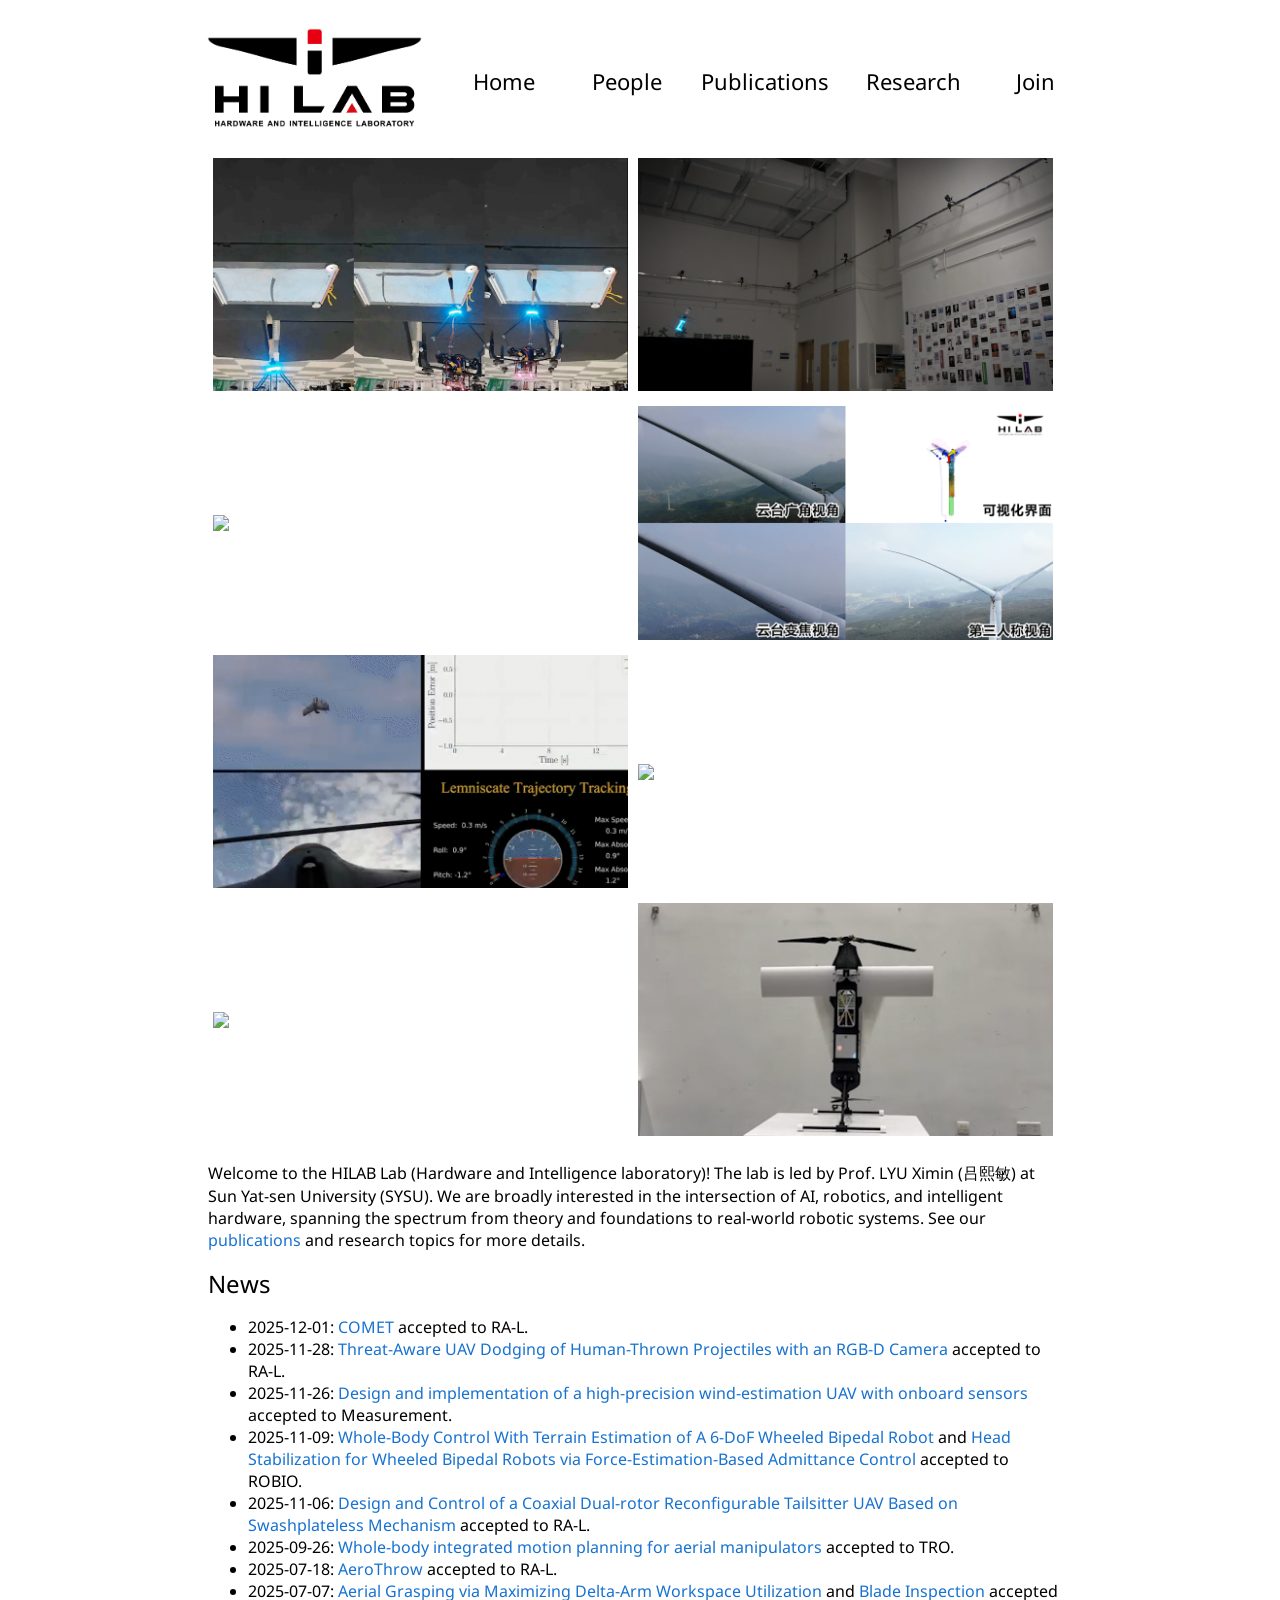
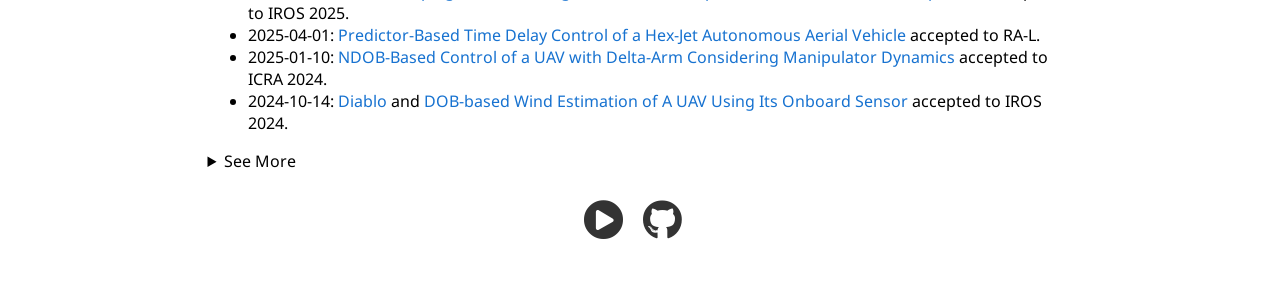
==== index.html @ bfa433e9 "init repo" ====
<!DOCTYPE html>
<html lang="en">


<head>
    <meta charset="UTF-8">
    <meta name="viewport" content="width=900">
    <title>HILAB Lab at SYSU</title>
    <link rel="stylesheet" href="styles.css">
    <link rel="icon" type="image/png" sizes="100x100" href="assets/icon.png">
    <link href="https://fonts.googleapis.com/css?family=Google+Sans|Castoro"
        rel="stylesheet">
    <link href="https://fonts.googleapis.com/css?family=Noto+Sans:400,700,400italic,700italic"
        rel="stylesheet">    
    <!-- <link href='http://fonts.googleapis.com/css?family=Lato:400,700,400italic,700italic' rel='stylesheet'> -->
    <link rel="stylesheet" href="https://cdnjs.cloudflare.com/ajax/libs/font-awesome/5.15.3/css/all.min.css">
</head>


<body>
    <table width="900" border="0" align="center" cellspacing="0" cellpadding="20">
    <tr>
        <td style="width:25%; vertical-align:middle; padding-right: 10px;">
            <a href="index.html"><img src="assets/logo.png" height="100"></a>
        </td>

        <td style="width:15%; vertical-align:middle; text-align:center; padding-right: 5px;">
            <a href="index.html" style="font-size: 22px; color:black">Home</a>
        </td>

        <td style="width:15%; vertical-align:middle; text-align:center; padding-right: 5px;">
            <a href="people.html" style="font-size: 22px; color:black">People</a>
        </td>

        <td style="width:15%; vertical-align:middle; text-align:center; padding-right: 10px;">
            <a href="publications.html" style="font-size: 22px; color:black">Publications</a>
        </td>

        <td style="width:15%; vertical-align:middle; text-align:center; padding-right: 0px;">
            <a href="research.html" style="font-size: 22px; color:black">Research</a>
        </td>

        <td style="width:15%; vertical-align:middle; text-align:center; padding-right: 0px;">
            <a href="join.html" style="font-size: 22px; color:black">Join</a>
        </td>
    </tr>
    </table>

    <table width="850" border="0" align="center" cellspacing="0" cellpadding="5">
    <tr>
        <td width="50%" valign="middle">
            <a href="https://arxiv.org/abs/2501.06493" target="_blank"><img src='assets/wbc.gif' width='100%'></a>
        </td>
        <td width="50%" valign="middle">
            <a href="https://arxiv.org/abs/2512.01246" target="_blank"><img src='assets/comet.gif' width='100%'></a>
        </td>
    </tr>
    </table>

    <table width="850" border="0" align="center" cellspacing="0" cellpadding="5">
    <tr>
        <td width="50%" valign="middle">
            <a href="https://arxiv.org/abs/2407.21500" target="_blank"><img src='assets/diablo.gif' width='100%'></a>
        </td>
        <td width="50%" valign="middle">
            <a href="https://arxiv.org/abs/2507.04922" target="_blank"><img src='assets/turb.gif' width='100%'></a>
        </td>
    </tr>
    </table>

    <table width="850" border="0" align="center" cellspacing="0" cellpadding="5">
    <tr>
        <td width="50%" valign="middle">
            <a href="" target="_blank"><img src='assets/vtol.gif' width='100%'></a>
        </td>
        <td width="50%" valign="middle">
            <a href="" target="_blank"><img src='assets/coax_group.gif' width='100%'></a>
        </td>
    </tr>
    </table>

    <table width="850" border="0" align="center" cellspacing="0" cellpadding="5">
    <tr>
        <td width="50%" valign="middle">
            <a href="https://arxiv.org/abs/2507.13903" target="_blank"><img src='assets/throw.gif' width='100%'></a>
        </td>
        <td width="50%" valign="middle">
            <a href="https://arxiv.org/abs/2511.04251" target="_blank"><img src='assets/ljf.gif' width='100%'></a>
        </td>
    </tr>
    </table>

    <table width="850" border="0" align="center" cellspacing="0" cellpadding="0">
    <tr>
        <td width="100%" valign="middle">
            <p>
            Welcome to the HILAB Lab (Hardware and Intelligence laboratory)! The lab is led by Prof. LYU Ximin (吕熙敏) at Sun Yat-sen University (SYSU). We are broadly interested in the intersection of AI, robotics, and intelligent hardware, spanning the spectrum from theory and foundations to real-world robotic systems. See our <a href="publications.html">publications</a> and research topics for more details.
            </p>
        </td>
    </tr>
    </table>

    <table width="850" border="0" align="center" cellspacing="0" cellpadding="0">
    <tr>
        <td width="100%" valign="middle">
            <heading>News</heading>
        </td>
    </tr>
    <tr>
        <td width="100%" valign="middle">
            <ul>
            <li>2025-12-01: <a href="https://arxiv.org/abs/2512.01246" target="_blank">COMET</a>  accepted to RA-L.</li>   
            <li>2025-11-28: <a href="https://arxiv.org/abs/2511.22847" target="_blank">Threat-Aware UAV Dodging of Human-Thrown Projectiles with an RGB-D Camera</a>  accepted to RA-L.</li>   
            <li>2025-11-26: <a href="https://www.sciencedirect.com/science/article/pii/S0263224125032415" target="_blank">Design and implementation of a high-precision wind-estimation UAV with onboard sensors</a>  accepted to Measurement.</li>    
            <li>2025-11-09: <a href="https://arxiv.org/abs/2511.06397" target="_blank">Whole-Body Control With Terrain Estimation of A 6-DoF Wheeled Bipedal Robot</a> and <a href="https://arxiv.org/abs/2511.18712" target="_blank">Head Stabilization for Wheeled Bipedal Robots via Force-Estimation-Based Admittance Control</a>  accepted to ROBIO.</li>  
            <li>2025-11-06: <a href="https://arxiv.org/abs/2511.04251" target="_blank">Design and Control of a Coaxial Dual-rotor Reconfigurable Tailsitter UAV Based on Swashplateless Mechanism</a>  accepted to RA-L.</li>    
            <li>2025-09-26: <a href="https://arxiv.org/abs/2501.06493" target="_blank">Whole-body integrated motion planning for aerial manipulators</a>  accepted to TRO.</li>
            <li>2025-07-18: <a href="https://arxiv.org/abs/2507.13903" target="_blank">AeroThrow</a>  accepted to RA-L.</li>
            <li>2025-07-07: <a href="https://arxiv.org/abs/2506.15539" target="_blank">Aerial Grasping via Maximizing Delta-Arm Workspace Utilization</a> and <a href="https://arxiv.org/abs/2507.04922" target="_blank">Blade Inspection</a> accepted to IROS 2025.</li>
            <li>2025-04-01: <a href="https://ieeexplore.ieee.org/abstract/document/10896750" target="_blank">Predictor-Based Time Delay Control of a Hex-Jet Autonomous Aerial Vehicle</a>  accepted to RA-L.</li>
            <li>2025-01-10: <a href="https://arxiv.org/abs/2501.06122" target="_blank">NDOB-Based Control of a UAV with Delta-Arm Considering Manipulator Dynamics</a>  accepted to ICRA 2024.</li>
            <li>2024-10-14: <a href="https://ieeexplore.ieee.org/abstract/document/10801943" target="_blank">Diablo</a> and <a href="https://ieeexplore.ieee.org/abstract/document/10801906" target="_blank">DOB-based Wind Estimation of A UAV Using Its Onboard Sensor</a>  accepted to IROS 2024.</li>
            </ul>

            <details>
            <summary>See More</summary></li>
            <ul>
            <li>2026-01-01: Our <a href="https://SYSU-HILAB.github.io/">website</a> is avaliable.</li>
            </ul>
            </details>
        </td>
    </tr>
    </table>
</body>

<div class="social-icons">
    <a href="https://space.bilibili.com/479294333?spm_id_from=333.337.0.0" target="_blank" aria-label="Bilibili" title="Bilibili">
        <i class="fas fa-play-circle"></i>
    </a>
    <a href="https://github.com/SYSU-HILAB" target="_blank" aria-label="GitHub">
        <i class="fab fa-github"></i>
    </a>
</div>

<br>

</html>
---- styles.css ----
html {
  scrollbar-gutter: stable;
}

a {
  color: #1772d0;
  text-decoration: none;
}

a:focus,
a:hover {
  color: #f09228;
  text-decoration: none;
}

body,
td,
th,
tr,
p,
a {
  font-family: 'Noto Sans', sans-serif;
  font-size: 16px;
}

strong {
  font-family: 'Noto Sans', sans-serif;
  font-size: 16px;
  font-weight: 700;
}

papertitle {
  font-family: 'Noto Sans', sans-serif;
  font-size: 16px;
  font-weight: 700;
}

name {
  font-family: 'Noto Sans', sans-serif;
  font-size: 18px;
  font-weight: 700;
}

heading {
  font-family: 'Noto Sans', sans-serif;
  font-size: 24px;
}

papertitle {
  font-family: 'Noto Sans', sans-serif;
  font-size: 16px;
  font-weight: 700
}

.image-container {
    display: flex;
    justify-content: center;  /* Horizontal centering */
    align-items: center;      /* Vertical centering */
}

.image-container img {
    max-width: 100%;          /* Ensure the image doesn't exceed its natural width */
}

.social-icons {
    display: flex;
    justify-content: center; /* Center icons horizontally */
    padding: 20px 0; /* Padding at the top and bottom */
}

.social-icons a {
    margin: 0 10px; /* Spacing between icons */
    font-size: 40px; /* Icon size */
    color: #333; /* Icon color; adjust as needed */
    transition: color 0.3s; /* Smooth color transition */
}

.social-icons a:hover {
    color: #007BFF; /* Color when the icon is hovered over; adjust as needed */
}

.social-icons-small {
    display: flex;
    justify-content: center; /* Center icons horizontally */
    padding: 0px 0; /* Padding at the top and bottom */
}

.social-icons-small a {
    margin: 0 10px; /* Spacing between icons */
    font-size: 20px; /* Icon size */
    color: #333; /* Icon color; adjust as needed */
    transition: color 0.3s; /* Smooth color transition */
}

.social-icons-small a:hover {
    color: #007BFF; /* Color when the icon is hovered over; adjust as needed */
}
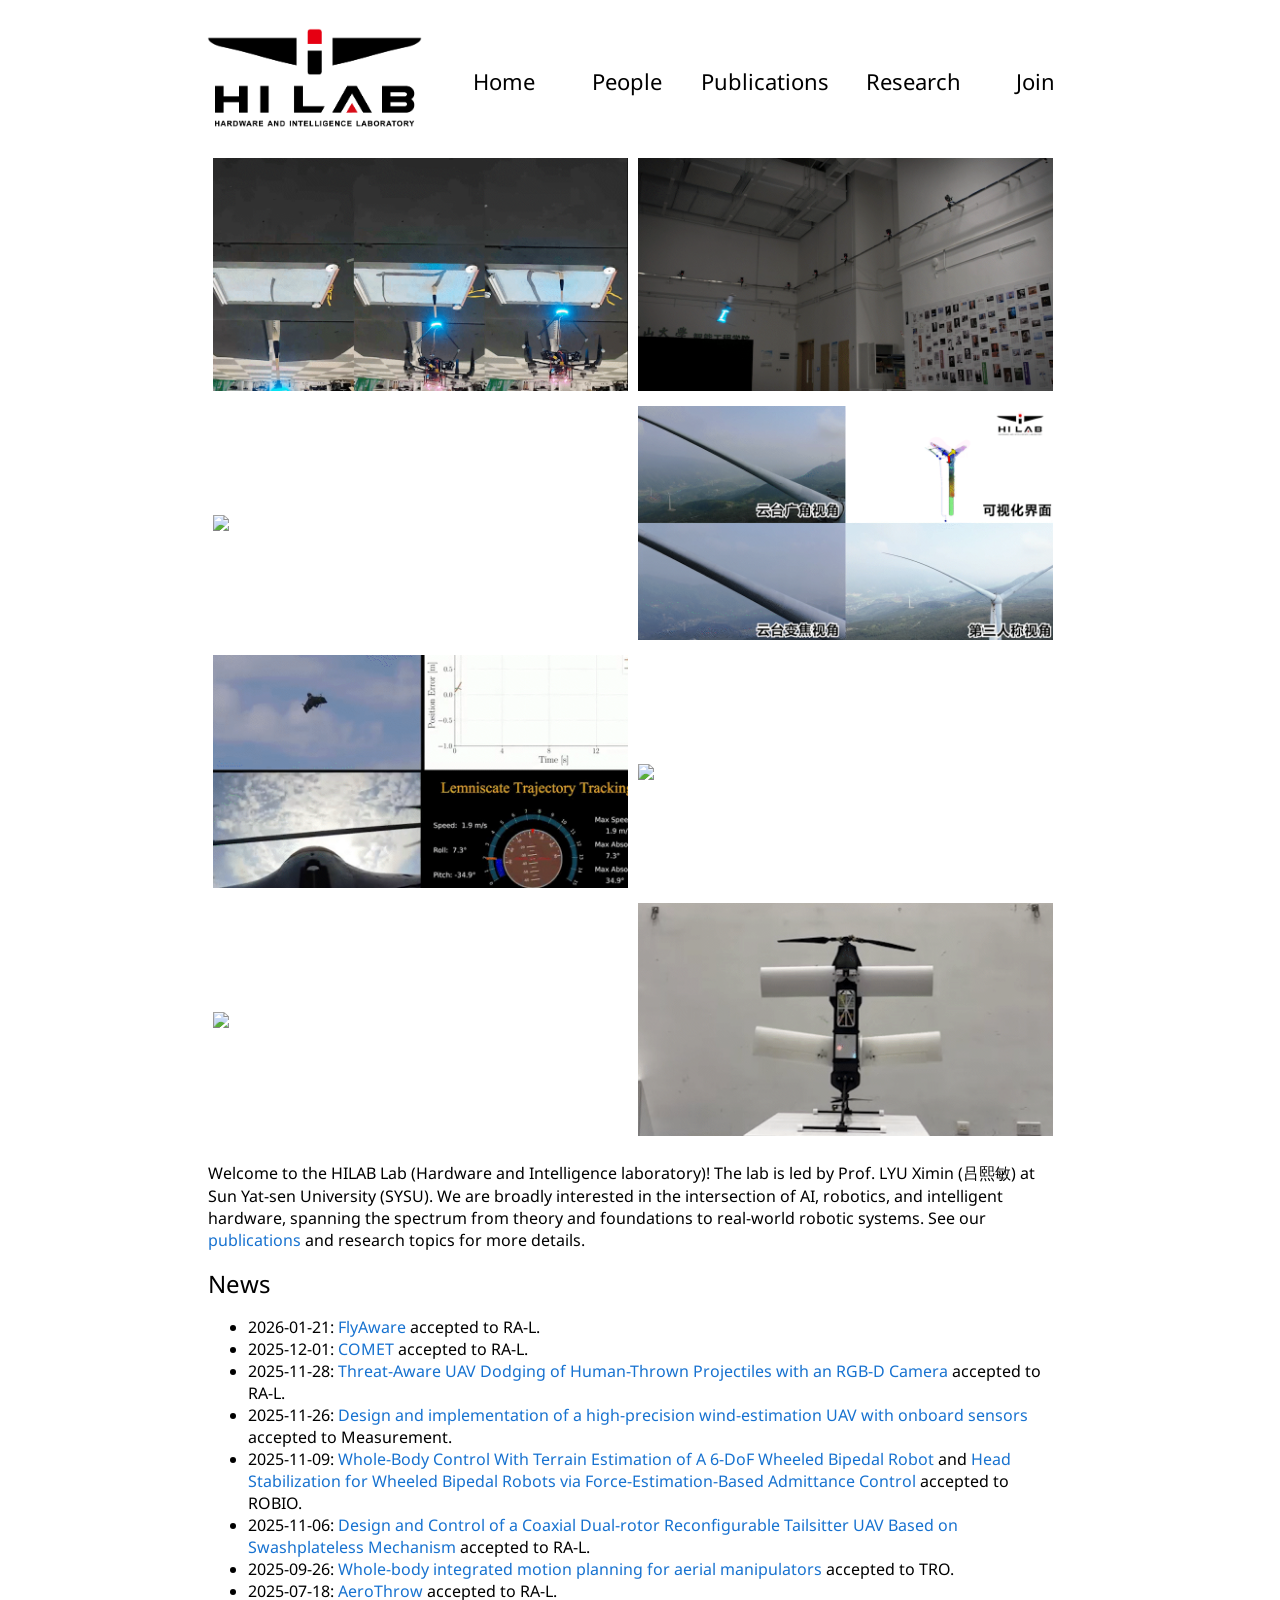
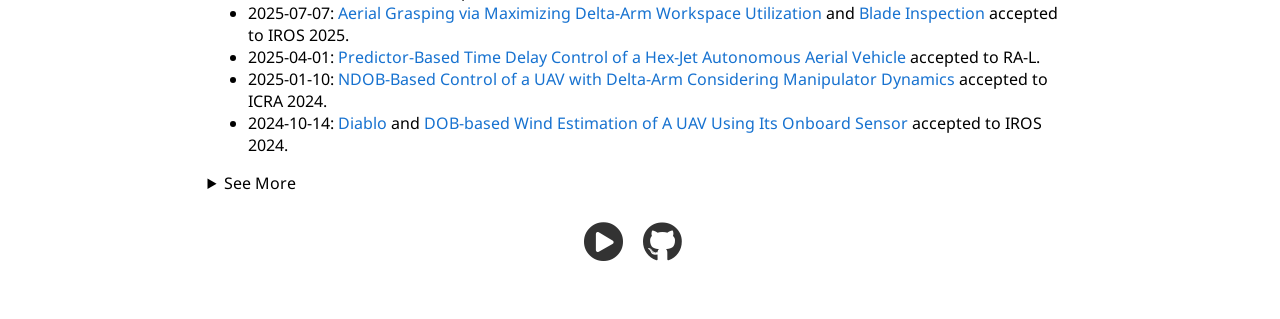
==== commit 56b2cbb6: "add publication: flyaware accepted by IEEE RAL" ====
--- a/index.html
+++ b/index.html
@@ -109,6 +109,7 @@
     <tr>
         <td width="100%" valign="middle">
             <ul>
+            <li>2026-01-21: <a href="https://arxiv.org/abs/2601.22686" target="_blank">FlyAware</a>  accepted to RA-L.</li>   
             <li>2025-12-01: <a href="https://arxiv.org/abs/2512.01246" target="_blank">COMET</a>  accepted to RA-L.</li>   
             <li>2025-11-28: <a href="https://arxiv.org/abs/2511.22847" target="_blank">Threat-Aware UAV Dodging of Human-Thrown Projectiles with an RGB-D Camera</a>  accepted to RA-L.</li>   
             <li>2025-11-26: <a href="https://www.sciencedirect.com/science/article/pii/S0263224125032415" target="_blank">Design and implementation of a high-precision wind-estimation UAV with onboard sensors</a>  accepted to Measurement.</li>    
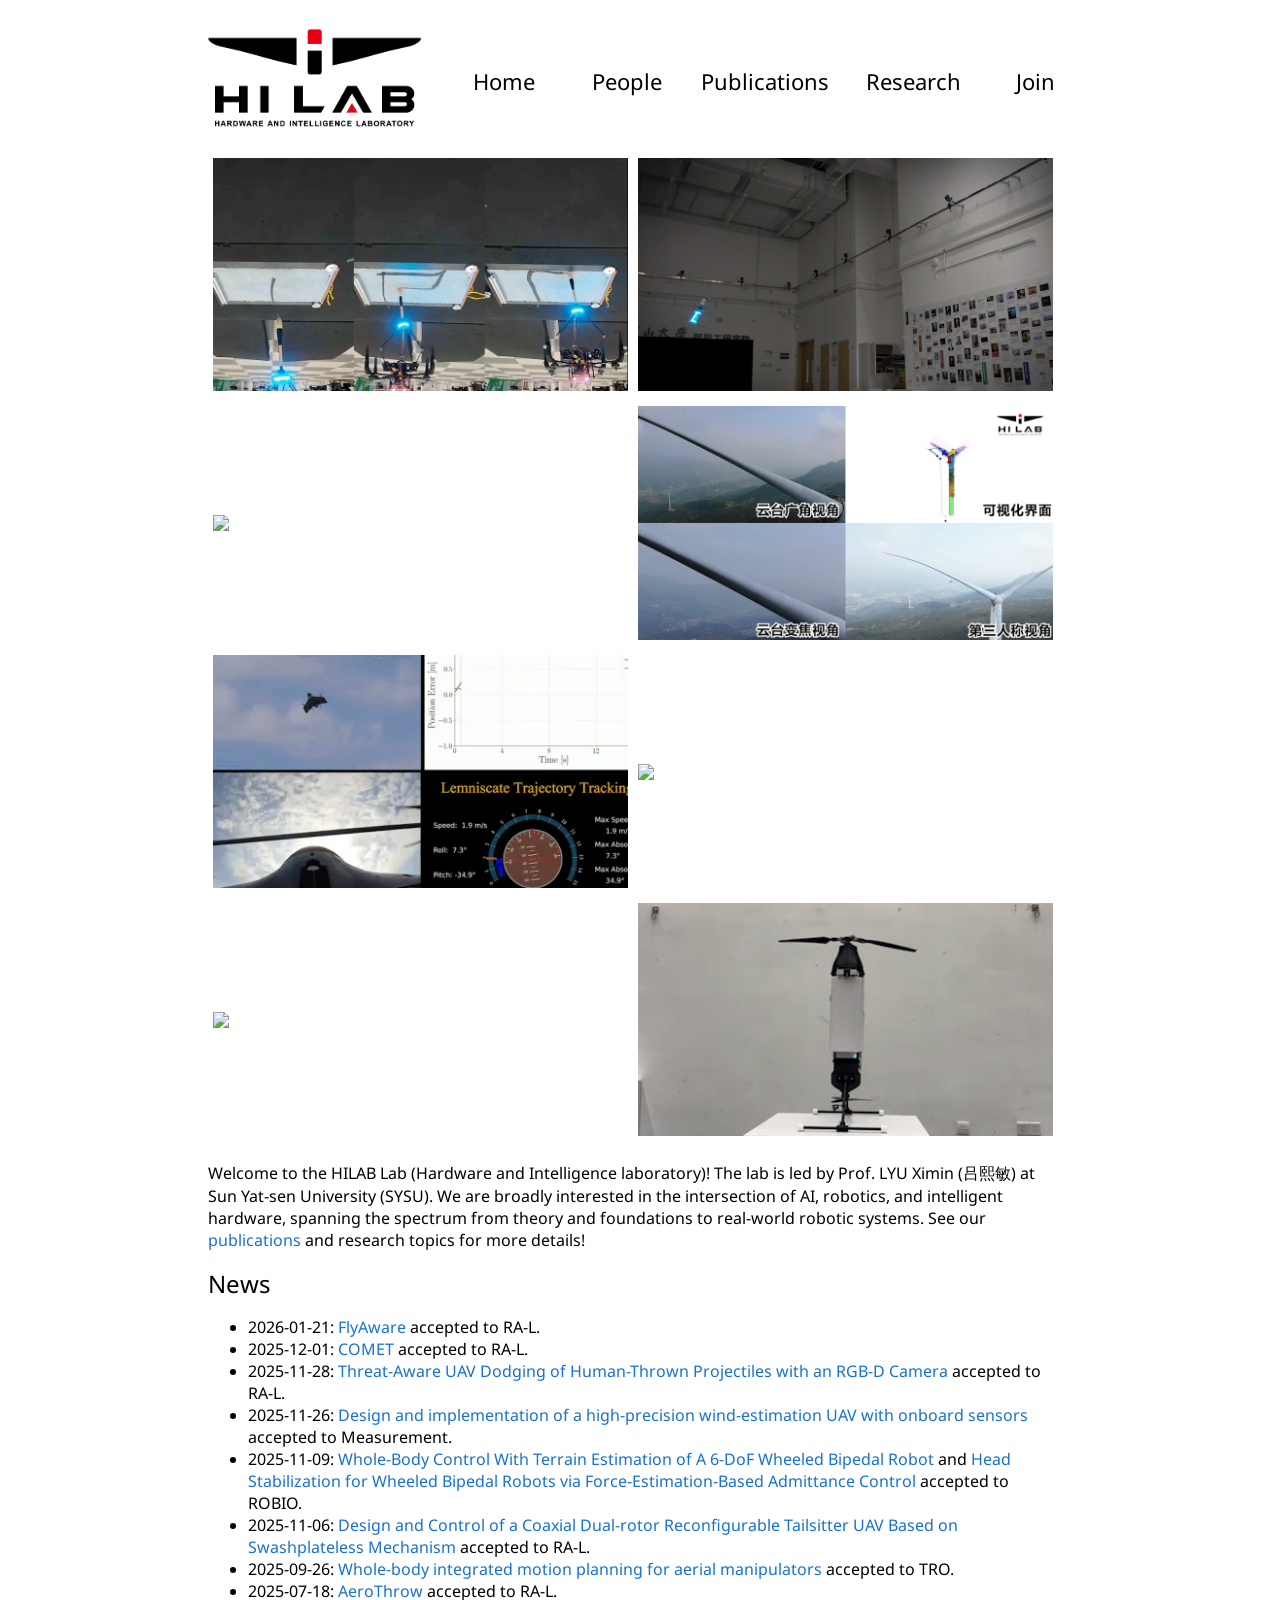
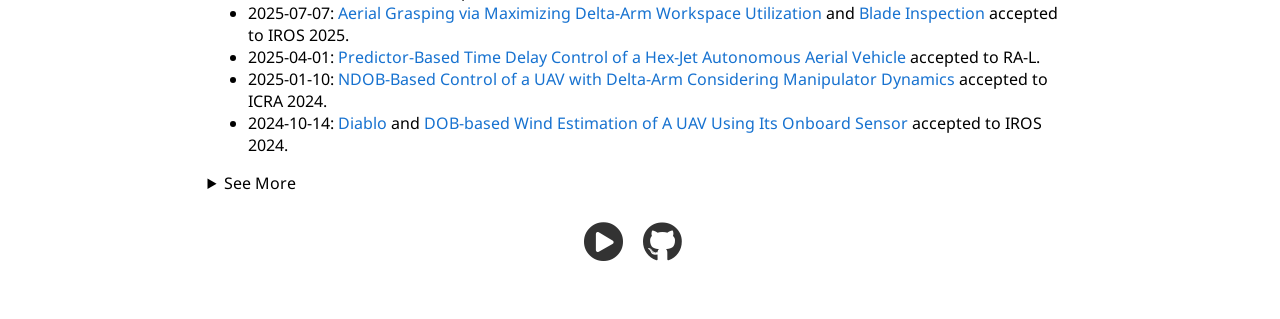
==== commit 958ab2d7: "test .->!" ====
--- a/index.html
+++ b/index.html
@@ -94,7 +94,7 @@
     <tr>
         <td width="100%" valign="middle">
             <p>
-            Welcome to the HILAB Lab (Hardware and Intelligence laboratory)! The lab is led by Prof. LYU Ximin (吕熙敏) at Sun Yat-sen University (SYSU). We are broadly interested in the intersection of AI, robotics, and intelligent hardware, spanning the spectrum from theory and foundations to real-world robotic systems. See our <a href="publications.html">publications</a> and research topics for more details.
+            Welcome to the HILAB Lab (Hardware and Intelligence laboratory)! The lab is led by Prof. LYU Ximin (吕熙敏) at Sun Yat-sen University (SYSU). We are broadly interested in the intersection of AI, robotics, and intelligent hardware, spanning the spectrum from theory and foundations to real-world robotic systems. See our <a href="publications.html">publications</a> and research topics for more details!
             </p>
         </td>
     </tr>
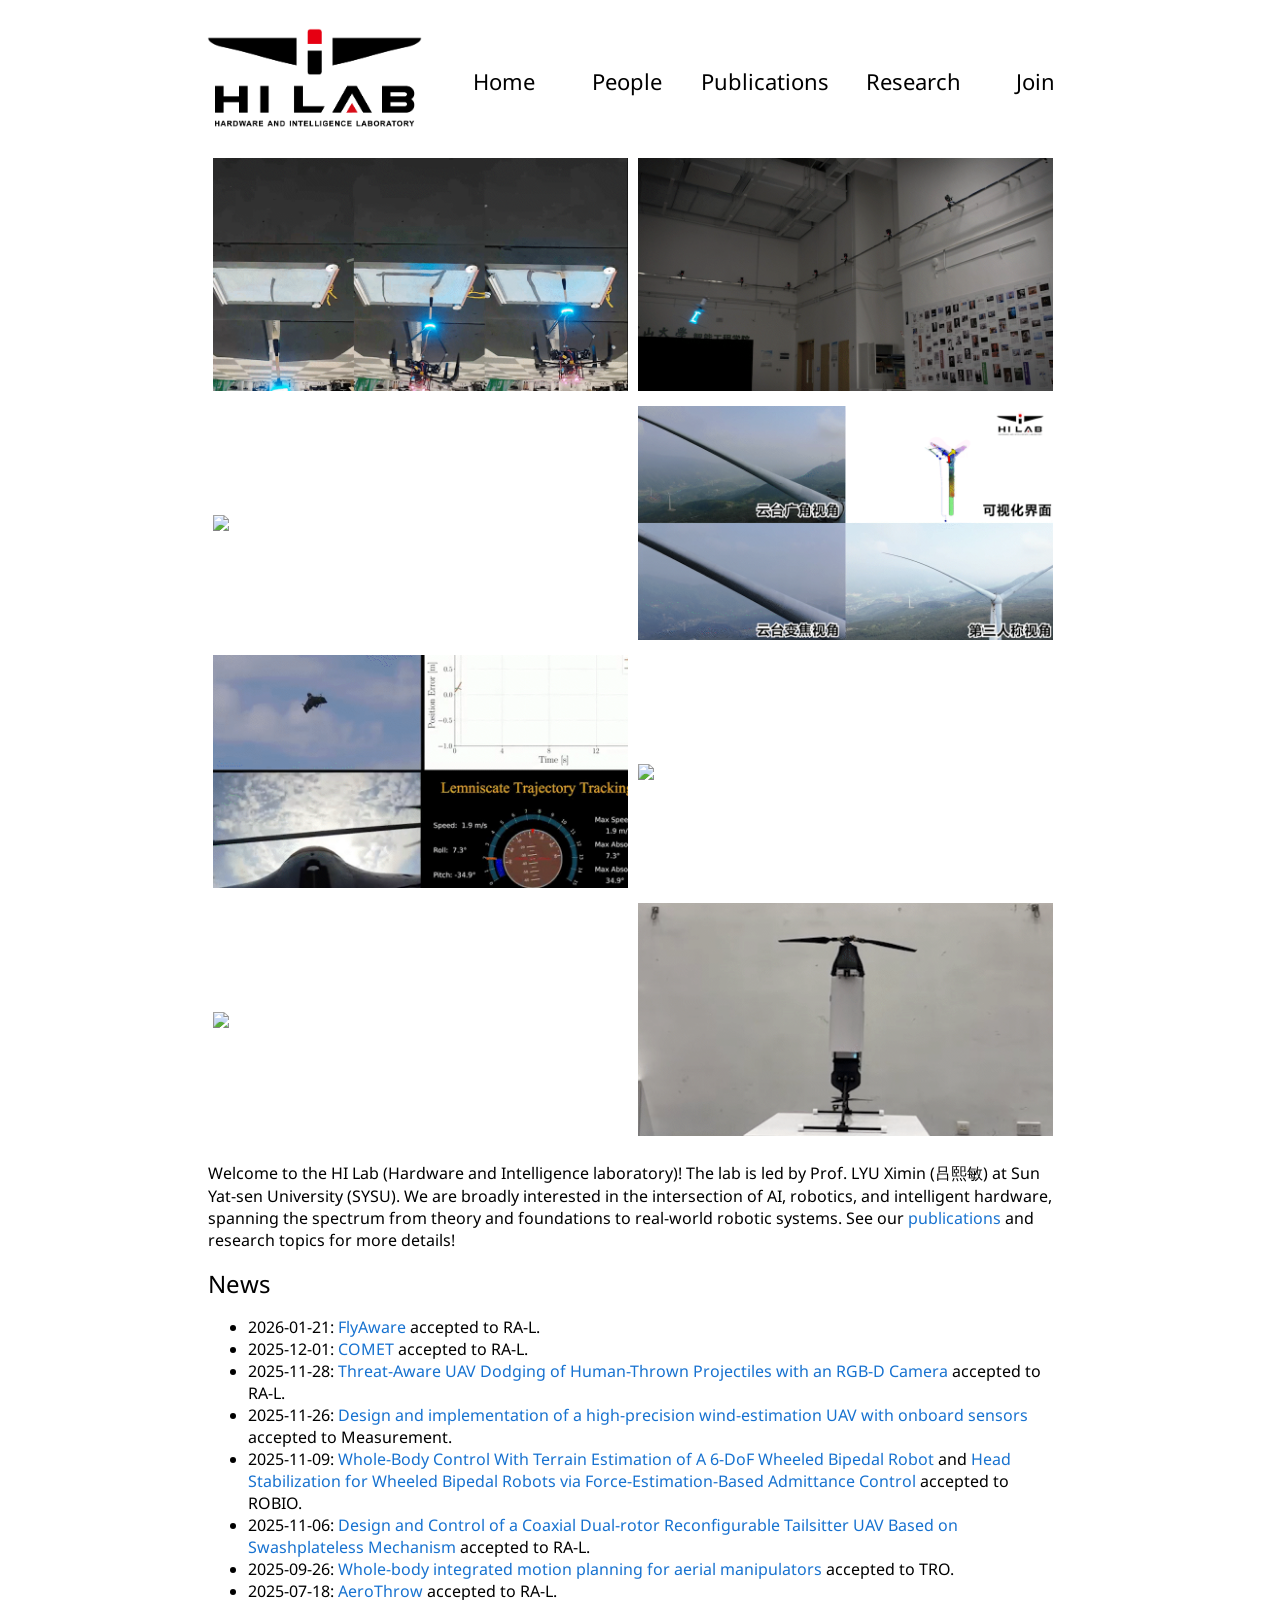
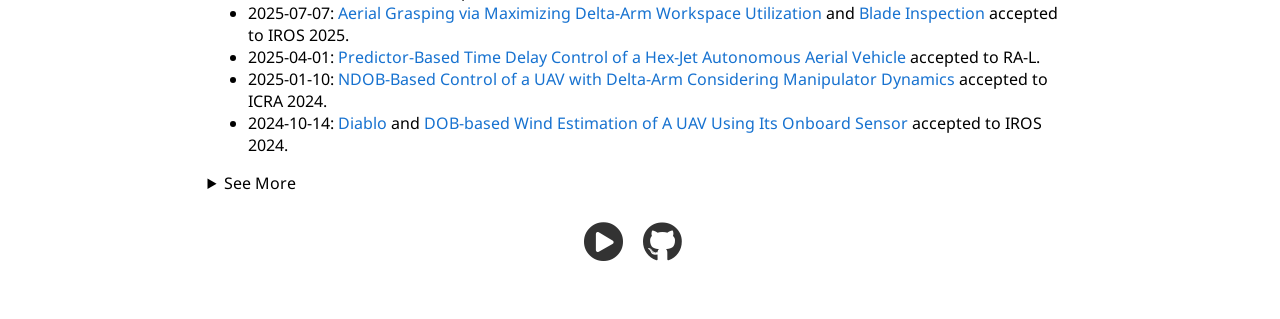
==== commit 093fe901: "update" ====
--- a/index.html
+++ b/index.html
@@ -5,7 +5,7 @@
 <head>
     <meta charset="UTF-8">
     <meta name="viewport" content="width=900">
-    <title>HILAB Lab at SYSU</title>
+    <title>HI Lab at SYSU</title>
     <link rel="stylesheet" href="styles.css">
     <link rel="icon" type="image/png" sizes="100x100" href="assets/icon.png">
     <link href="https://fonts.googleapis.com/css?family=Google+Sans|Castoro"
@@ -94,7 +94,7 @@
     <tr>
         <td width="100%" valign="middle">
             <p>
-            Welcome to the HILAB Lab (Hardware and Intelligence laboratory)! The lab is led by Prof. LYU Ximin (吕熙敏) at Sun Yat-sen University (SYSU). We are broadly interested in the intersection of AI, robotics, and intelligent hardware, spanning the spectrum from theory and foundations to real-world robotic systems. See our <a href="publications.html">publications</a> and research topics for more details!
+            Welcome to the HI Lab (Hardware and Intelligence laboratory)! The lab is led by Prof. LYU Ximin (吕熙敏) at Sun Yat-sen University (SYSU). We are broadly interested in the intersection of AI, robotics, and intelligent hardware, spanning the spectrum from theory and foundations to real-world robotic systems. See our <a href="publications.html">publications</a> and research topics for more details!
             </p>
         </td>
     </tr>
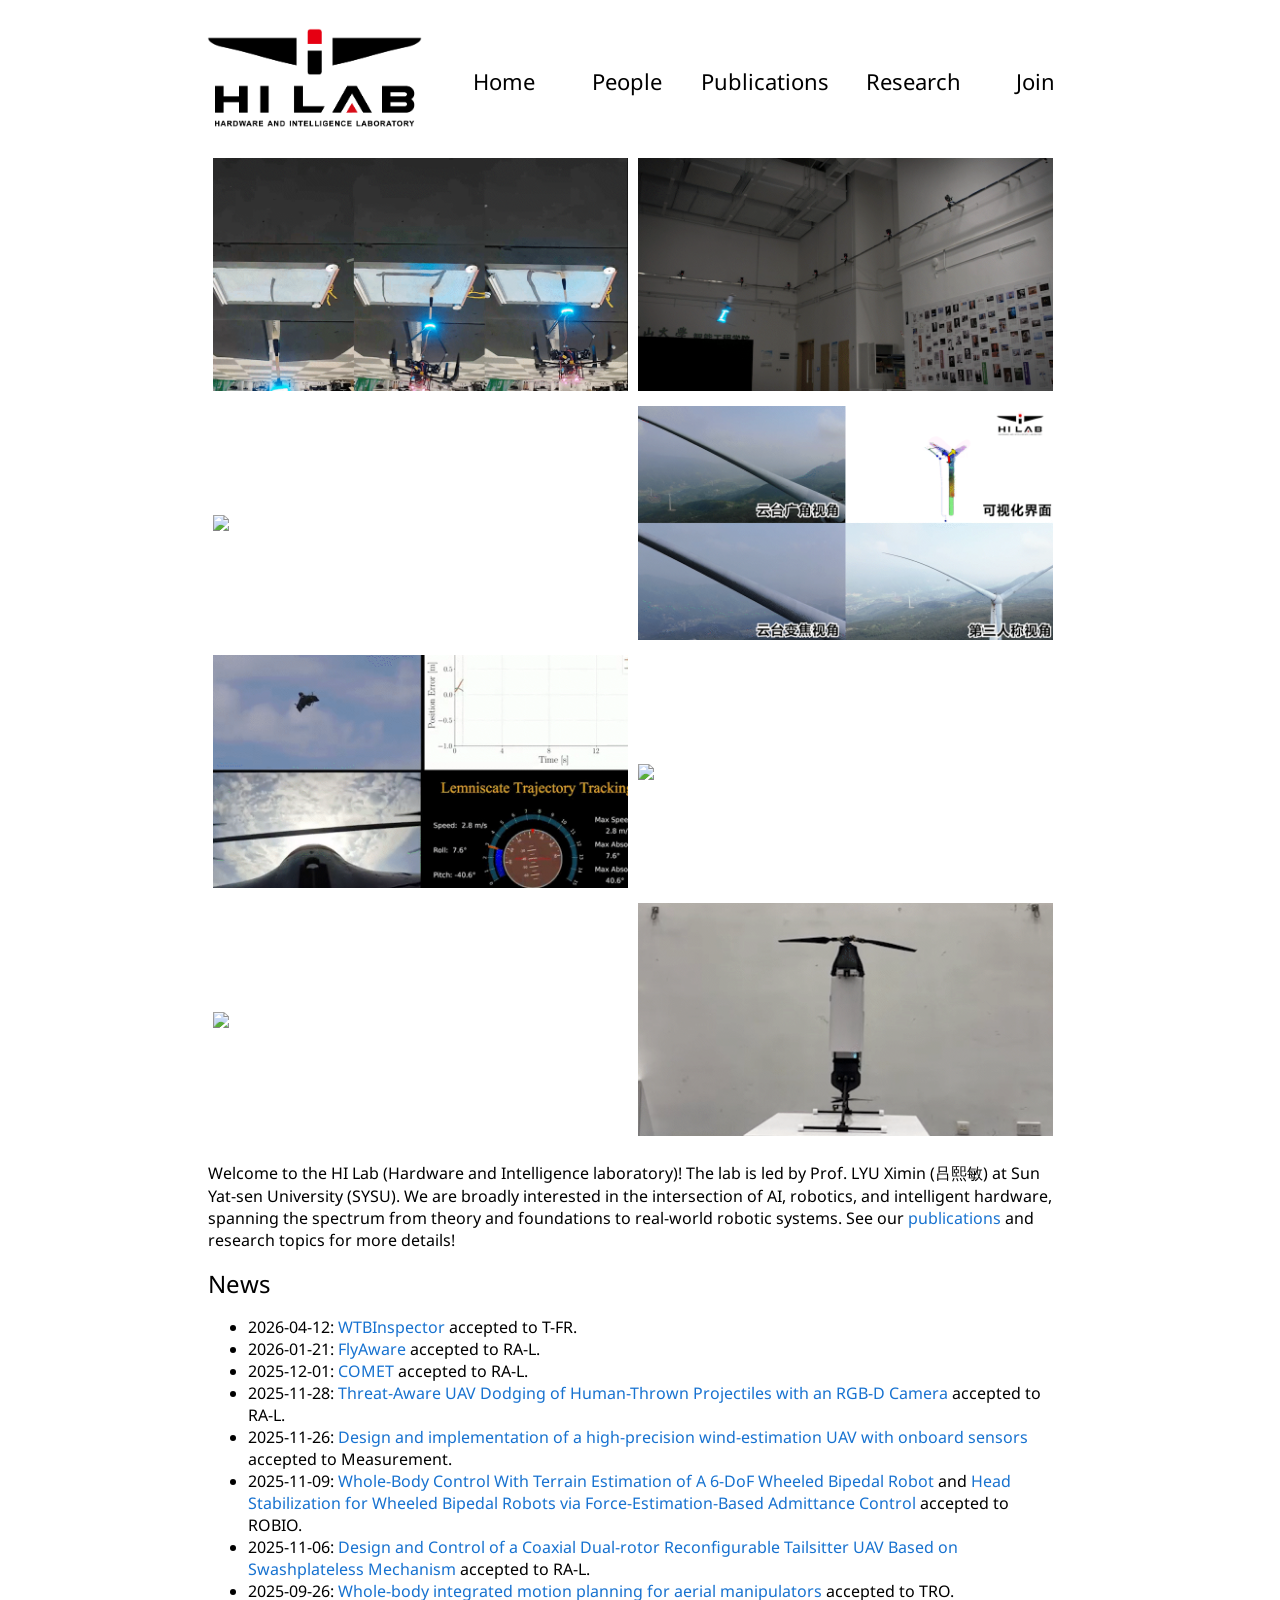
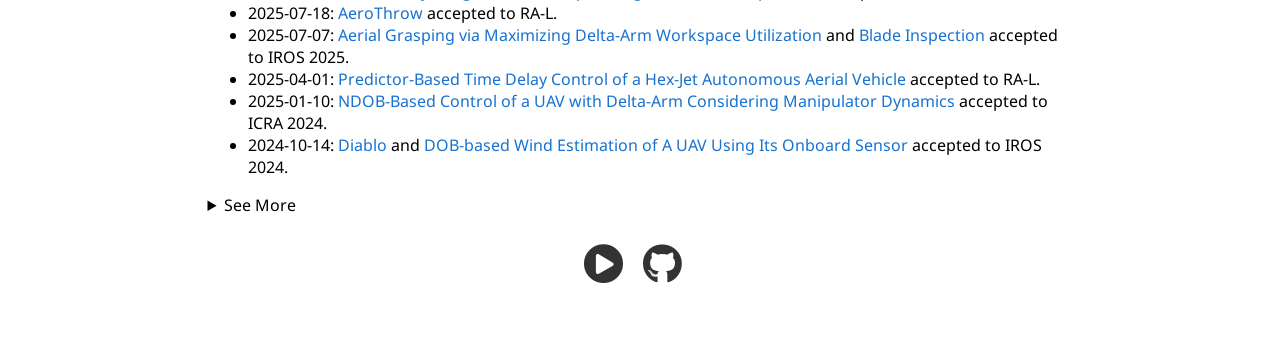
==== commit 1296dc6f: "[yichuan-shi] Add publication: WTBInspector accepted by T-FR." ====
--- a/index.html
+++ b/index.html
@@ -109,6 +109,7 @@
     <tr>
         <td width="100%" valign="middle">
             <ul>
+            <li>2026-04-12: <a href="https://ieeexplore.ieee.org/document/11489321" target="_blank">WTBInspector</a>  accepted to T-FR.</li>   
             <li>2026-01-21: <a href="https://arxiv.org/abs/2601.22686" target="_blank">FlyAware</a>  accepted to RA-L.</li>   
             <li>2025-12-01: <a href="https://arxiv.org/abs/2512.01246" target="_blank">COMET</a>  accepted to RA-L.</li>   
             <li>2025-11-28: <a href="https://arxiv.org/abs/2511.22847" target="_blank">Threat-Aware UAV Dodging of Human-Thrown Projectiles with an RGB-D Camera</a>  accepted to RA-L.</li>   
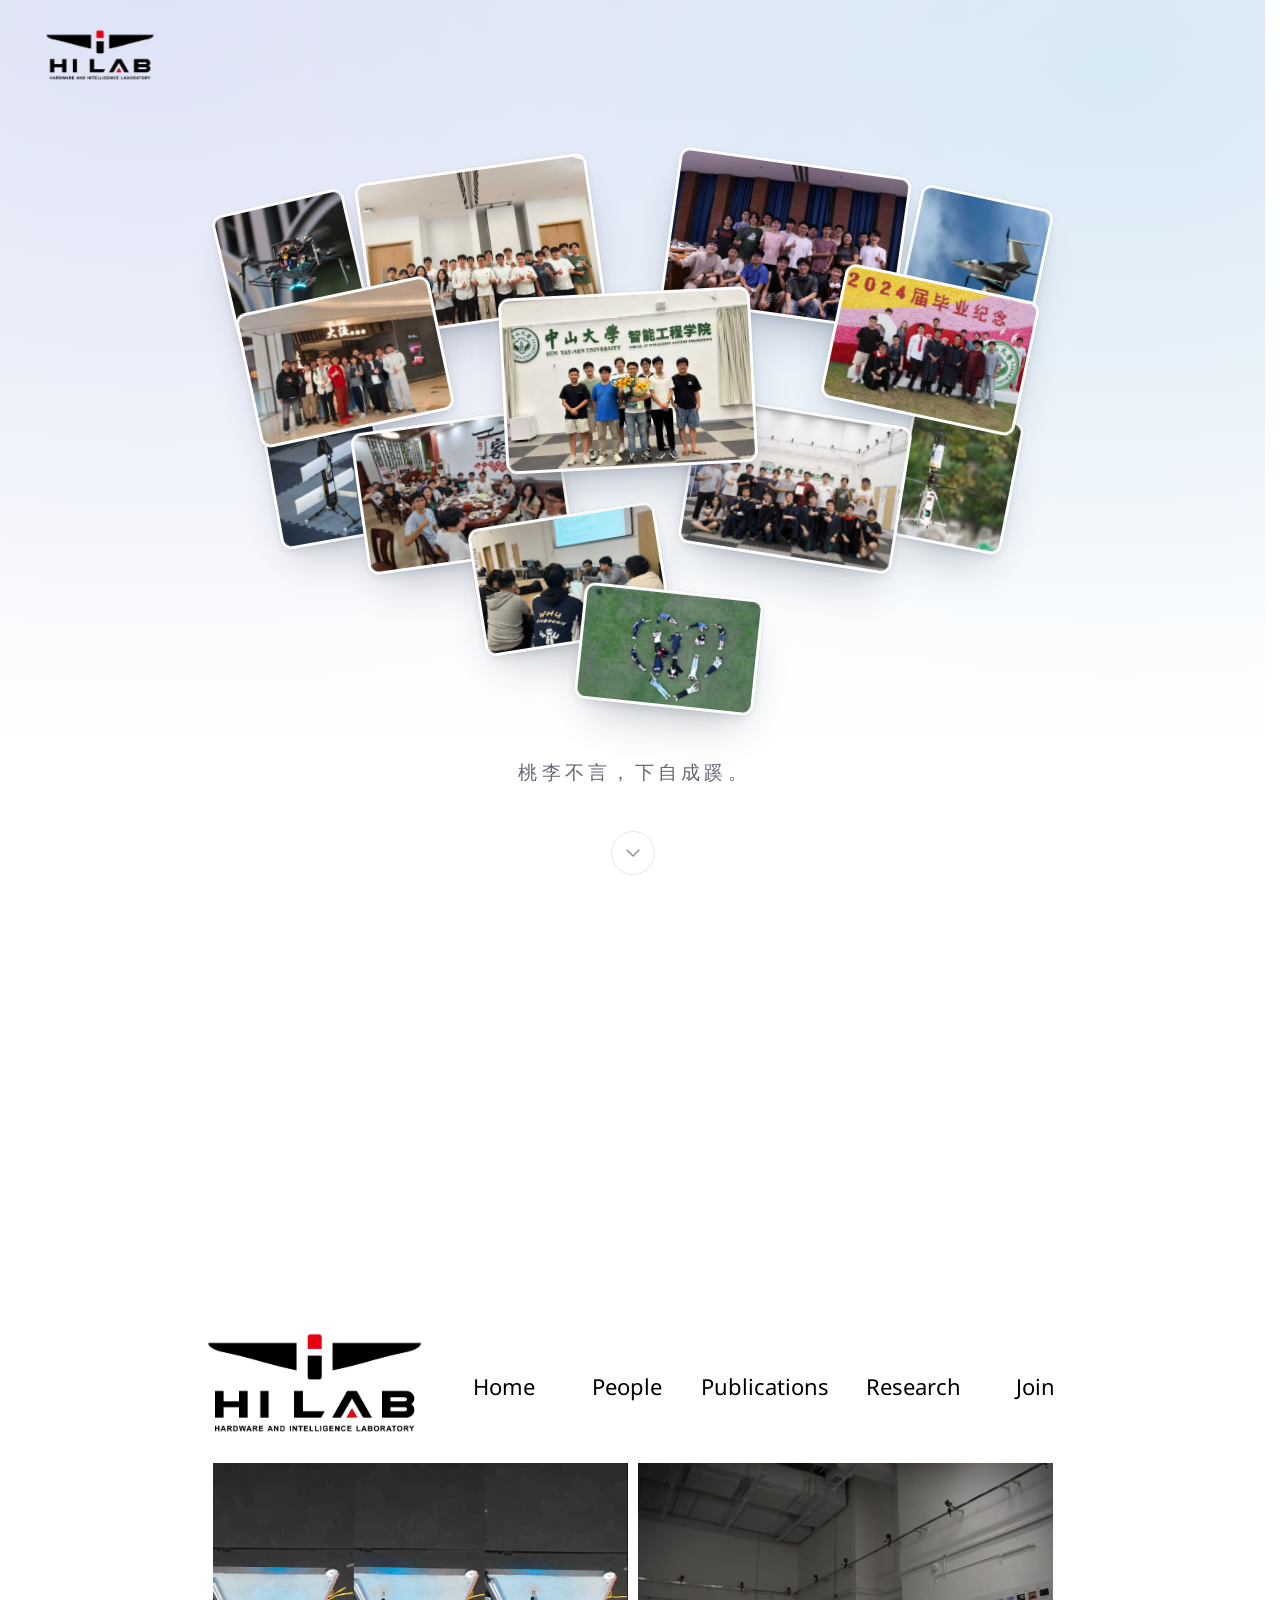
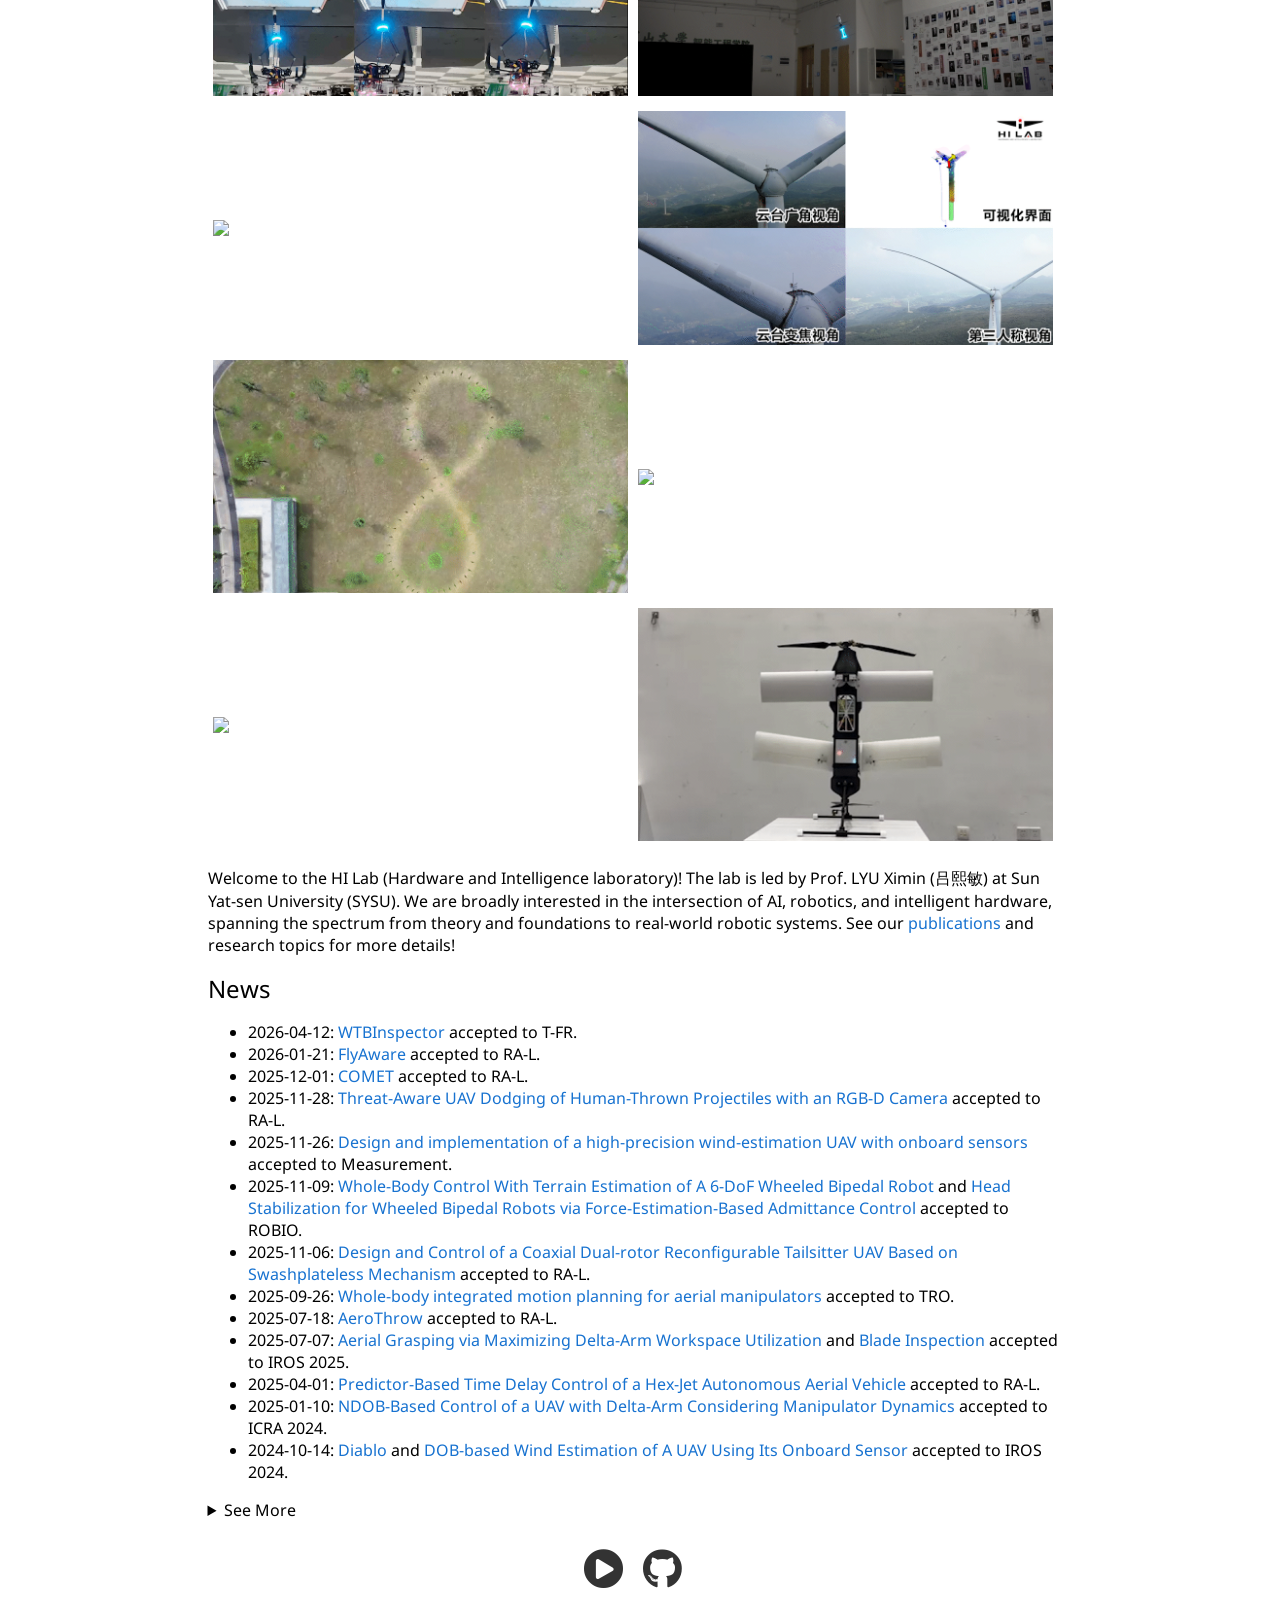
==== commit e6a92a49: "Add Teachers' Day home cover and update student roster" ====
--- a/index.html
+++ b/index.html
@@ -4,9 +4,11 @@
 
 <head>
     <meta charset="UTF-8">
-    <meta name="viewport" content="width=900">
+    <meta name="viewport" content="width=device-width, initial-scale=1">
     <title>HI Lab at SYSU</title>
     <link rel="stylesheet" href="styles.css">
+    <link rel="stylesheet" href="home-cover.css">
+    <script src="home-cover.js" defer></script>
     <link rel="icon" type="image/png" sizes="100x100" href="assets/icon.png">
     <link href="https://fonts.googleapis.com/css?family=Google+Sans|Castoro"
         rel="stylesheet">
@@ -18,6 +20,98 @@
 
 
 <body>
+    <section class="teachers-cover" aria-label="教师节 · HI Lab" lang="zh-CN">
+        <div class="teachers-cover__stage">
+            <div class="teachers-cover__masthead">
+                <a class="teachers-cover__brand" href="#home-content" aria-label="进入 HI Lab 首页">
+                    <img src="assets/logo.png" width="1114" height="499" alt="HI Lab 实验室">
+                </a>
+            </div>
+
+            <div class="teachers-cover__composition">
+                <div class="teachers-cover__heart">
+                    <div class="teachers-cover__mosaic" role="img" aria-label="九张实验室合照与四张无人机照片错落组成的心形，记录一起学习、探索和相聚的时光">
+                        <div class="teachers-cover__photo" style="--x:12%; --y:21%; --w:15%; --h:23.1%; --rotation:-13deg; --layer:1; --delay:100ms; --position:50% 54%; --drift-x:-65%; --drift-y:-45%; --depth:10px">
+                            <div class="teachers-cover__frame">
+                                <img src="assets/AM.jpg" width="2649" height="2649" alt="" decoding="async">
+                            </div>
+                        </div>
+                        <div class="teachers-cover__photo" style="--x:88%; --y:20%; --w:15%; --h:23.1%; --rotation:12deg; --layer:2; --delay:180ms; --position:62% 50%; --drift-x:65%; --drift-y:-55%; --depth:12px">
+                            <div class="teachers-cover__frame">
+                                <img src="assets/Xvtol.jpg" width="1202" height="1203" alt="" decoding="async">
+                            </div>
+                        </div>
+                        <div class="teachers-cover__photo" style="--x:16%; --y:57%; --w:12.5%; --h:21.5%; --rotation:-10deg; --layer:3; --delay:320ms; --position:50% 50%; --drift-x:-70%; --drift-y:15%; --depth:8px">
+                            <div class="teachers-cover__frame">
+                                <img src="assets/DART.jpg" width="1280" height="1280" alt="" decoding="async">
+                            </div>
+                        </div>
+                        <div class="teachers-cover__photo" style="--x:86%; --y:57%; --w:12.5%; --h:23%; --rotation:11deg; --layer:3; --delay:370ms; --position:40% 50%; --drift-x:70%; --drift-y:20%; --depth:10px">
+                            <div class="teachers-cover__frame">
+                                <img src="assets/Wcoax.jpg" width="2591" height="2591" alt="" decoding="async">
+                            </div>
+                        </div>
+                        <div class="teachers-cover__photo" style="--x:33%; --y:17%; --w:26%; --h:26.5%; --rotation:-8deg; --layer:5; --delay:60ms; --position:50% 72%; --drift-x:-35%; --drift-y:-65%; --depth:17px">
+                            <div class="teachers-cover__frame">
+                                <img src="assets/Fal1.jpg" width="1706" height="1279" alt="" decoding="async">
+                            </div>
+                        </div>
+                        <div class="teachers-cover__photo" style="--x:67%; --y:16%; --w:26%; --h:26.5%; --rotation:8deg; --layer:4; --delay:140ms; --position:50% 64%; --drift-x:35%; --drift-y:-65%; --depth:14px">
+                            <div class="teachers-cover__frame">
+                                <img src="assets/Fal4.jpg" width="2880" height="1920" alt="" decoding="async">
+                            </div>
+                        </div>
+                        <div class="teachers-cover__photo" style="--x:18%; --y:37%; --w:22%; --h:23.5%; --rotation:-12deg; --layer:6; --delay:240ms; --position:45% 60%; --drift-x:-65%; --drift-y:-15%; --depth:22px">
+                            <div class="teachers-cover__frame">
+                                <img src="assets/Fal3.jpg" width="1706" height="1279" alt="" decoding="async">
+                            </div>
+                        </div>
+                        <div class="teachers-cover__photo" style="--x:83%; --y:35%; --w:22%; --h:23.5%; --rotation:12deg; --layer:6; --delay:290ms; --position:55% 55%; --drift-x:65%; --drift-y:-20%; --depth:20px">
+                            <div class="teachers-cover__frame">
+                                <img src="assets/Fal7.jpg" width="1894" height="1280" alt="" decoding="async">
+                            </div>
+                        </div>
+                        <div class="teachers-cover__photo" style="--x:31%; --y:59%; --w:23%; --h:24.5%; --rotation:-8deg; --layer:7; --delay:340ms; --position:50% 48%; --drift-x:-45%; --drift-y:35%; --depth:16px">
+                            <div class="teachers-cover__frame">
+                                <img src="assets/Fal6.jpg" width="1706" height="1279" alt="" decoding="async">
+                            </div>
+                        </div>
+                        <div class="teachers-cover__photo" style="--x:68%; --y:58%; --w:24%; --h:25.5%; --rotation:9deg; --layer:7; --delay:260ms; --position:50% 65%; --drift-x:45%; --drift-y:35%; --depth:20px">
+                            <div class="teachers-cover__frame">
+                                <img src="assets/Fal2.jpg" width="1707" height="1280" alt="" decoding="async">
+                            </div>
+                        </div>
+                        <div class="teachers-cover__photo" style="--x:43%; --y:74%; --w:21%; --h:22%; --rotation:-9deg; --layer:8; --delay:420ms; --position:64% 45%; --drift-x:-25%; --drift-y:60%; --depth:23px">
+                            <div class="teachers-cover__frame">
+                                <img src="assets/Fal9.jpg" width="2275" height="1279" alt="" decoding="async">
+                            </div>
+                        </div>
+                        <div class="teachers-cover__photo" style="--x:54%; --y:86%; --w:20%; --h:20%; --rotation:6deg; --layer:9; --delay:460ms; --position:50% 55%; --drift-x:20%; --drift-y:80%; --depth:26px">
+                            <div class="teachers-cover__frame">
+                                <img src="assets/Fal8.jpg" width="2275" height="1279" alt="" decoding="async">
+                            </div>
+                        </div>
+                        <div class="teachers-cover__photo" style="--x:49.5%; --y:40%; --w:28%; --h:30%; --rotation:-3deg; --layer:10; --delay:0ms; --position:50% 56%; --drift-x:0%; --drift-y:-10%; --depth:30px">
+                            <div class="teachers-cover__frame">
+                                <img src="assets/Fal5.jpg" width="1706" height="1280" alt="" fetchpriority="high" decoding="async">
+                            </div>
+                        </div>
+                    </div>
+                </div>
+                <div class="teachers-cover__message">
+                    <h1 class="teachers-cover__quote">桃李不言，下自成蹊。</h1>
+                </div>
+            </div>
+
+            <a class="teachers-cover__scroll" href="#home-content" aria-label="向下滚动，进入实验室首页">
+                <svg width="24" height="24" viewBox="0 0 24 24" fill="none" aria-hidden="true">
+                    <path d="m6 9 6 6 6-6" stroke="currentColor" stroke-width="1.4" stroke-linecap="round" stroke-linejoin="round" />
+                </svg>
+            </a>
+        </div>
+    </section>
+
+    <main id="home-content" class="home-content" tabindex="-1">
     <table width="900" border="0" align="center" cellspacing="0" cellpadding="20">
     <tr>
         <td style="width:25%; vertical-align:middle; padding-right: 10px;">
@@ -133,8 +227,6 @@
         </td>
     </tr>
     </table>
-</body>
-
 <div class="social-icons">
     <a href="https://space.bilibili.com/479294333?spm_id_from=333.337.0.0" target="_blank" aria-label="Bilibili" title="Bilibili">
         <i class="fas fa-play-circle"></i>
@@ -145,5 +237,6 @@
 </div>
 
 <br>
-
+    </main>
+</body>
 </html>
--- a/home-cover.css
+++ b/home-cover.css
@@ -0,0 +1,272 @@
+/* Loaded by Home only. The original site's shared styles stay independent. */
+body {
+  margin: 0;
+}
+
+.teachers-cover {
+  --cover-progress: 0;
+  --cover-opacity: 1;
+  --copy-opacity: 1;
+  --wash-opacity: 1;
+  --pointer-x: 0;
+  --pointer-y: 0;
+  position: relative;
+  height: 100vh;
+  height: 100svh;
+  background: #fff;
+  color: #1d1d1f;
+  font-family: -apple-system, BlinkMacSystemFont, "Helvetica Neue", "PingFang SC", "Microsoft YaHei", sans-serif;
+}
+
+.teachers-cover.is-enhanced {
+  height: 145vh;
+  height: 145svh;
+}
+
+.teachers-cover__stage {
+  position: sticky;
+  top: 0;
+  height: 100vh;
+  height: 100svh;
+  min-height: 360px;
+  overflow: hidden;
+  display: grid;
+  place-items: center;
+  isolation: isolate;
+  background: #fff;
+}
+
+.teachers-cover__stage::before {
+  content: "";
+  position: absolute;
+  inset: 0;
+  z-index: -1;
+  pointer-events: none;
+  opacity: var(--wash-opacity);
+  background:
+    radial-gradient(ellipse at 12% 0%, rgb(210 216 247 / 55%), transparent 56%),
+    radial-gradient(ellipse at 88% 8%, rgb(204 229 246 / 65%), transparent 53%),
+    linear-gradient(180deg, #edf0f6 0%, #f5f7fa 36%, #fff 85%);
+}
+
+.teachers-cover__masthead {
+  position: absolute;
+  inset: 0 0 auto;
+  z-index: 2;
+  padding: 30px 44px;
+  opacity: var(--copy-opacity);
+  pointer-events: none;
+}
+
+.teachers-cover__brand {
+  display: inline-block;
+  width: 112px;
+  pointer-events: auto;
+}
+
+.teachers-cover__brand img {
+  display: block;
+  width: 100%;
+  height: auto;
+}
+
+.teachers-cover__composition {
+  display: flex;
+  flex-direction: column;
+  align-items: center;
+  gap: clamp(16px, 2.8vh, 30px);
+  width: 100%;
+  padding-top: 36px;
+}
+
+.teachers-cover__heart {
+  width: min(1120px, 96vw, 100vh);
+  width: min(1120px, 96vw, 100svh);
+  aspect-ratio: 1000 / 650;
+  position: relative;
+  opacity: var(--cover-opacity);
+  transform: translate3d(0, calc(var(--cover-progress) * -36px), 0) scale(calc(1 + var(--cover-progress) * .08));
+}
+
+.teachers-cover__mosaic {
+  position: absolute;
+  inset: 0;
+}
+
+.teachers-cover__photo {
+  --depth: 15px;
+  --rotation: 0deg;
+  --drift-x: 0%;
+  --drift-y: 0%;
+  position: absolute;
+  left: var(--x);
+  top: var(--y);
+  width: var(--w);
+  height: var(--h);
+  z-index: var(--layer, 1);
+  transform:
+    translate3d(
+      calc(-50% + var(--cover-progress) * var(--drift-x) + var(--pointer-x) * var(--depth)),
+      calc(-50% + var(--cover-progress) * var(--drift-y) + var(--pointer-y) * var(--depth)),
+      0)
+    rotate(calc(var(--rotation) + var(--cover-progress) * var(--rotation) * .6));
+}
+
+.teachers-cover__frame {
+  width: 100%;
+  height: 100%;
+  box-sizing: border-box;
+  overflow: hidden;
+  border: 3px solid rgb(255 255 255 / 95%);
+  border-radius: 11px;
+  background: #e8ebef;
+  box-shadow:
+    0 24px 45px -18px rgb(24 37 60 / 30%),
+    0 5px 14px -5px rgb(24 37 60 / 16%),
+    0 0 0 1px rgb(38 53 75 / 4%);
+  animation: teachers-photo-arrive 1.65s cubic-bezier(.16, 1, .3, 1) var(--delay) both;
+}
+
+.teachers-cover__photo img {
+  display: block;
+  width: 100%;
+  height: 100%;
+  object-fit: cover;
+  object-position: var(--position, center);
+}
+
+.teachers-cover__message {
+  opacity: var(--copy-opacity);
+  transform: translate3d(0, calc(var(--cover-progress) * -32px), 0);
+}
+
+.teachers-cover__quote {
+  margin: 0;
+  color: #626775;
+  font-family: "Songti SC", "STSong", "Noto Serif CJK SC", "Source Han Serif SC", SimSun, serif;
+  font-size: clamp(17px, 1.5vw, 20px);
+  font-weight: 400;
+  line-height: 1.8;
+  letter-spacing: .22em;
+  text-indent: .22em;
+  animation: teachers-copy-arrive 1.5s cubic-bezier(.16, 1, .3, 1) .65s both;
+}
+
+.teachers-cover__scroll {
+  position: absolute;
+  bottom: 25px;
+  left: calc(50% - 22px);
+  width: 44px;
+  height: 44px;
+  display: grid;
+  place-items: center;
+  color: #868b95;
+  opacity: var(--copy-opacity);
+  border: 1px solid #e5e7eb;
+  border-radius: 50%;
+  box-sizing: border-box;
+  transition: color .2s, border-color .2s, background .2s;
+}
+
+.teachers-cover__scroll:hover {
+  color: #1d1d1f;
+  background: #f5f5f7;
+  border-color: #bfc5cf;
+}
+
+.teachers-cover a:focus-visible {
+  outline: 2px solid #59759c;
+  outline-offset: 5px;
+}
+
+.home-content {
+  position: relative;
+  display: flow-root;
+  padding: 8px;
+  background: #fff;
+}
+
+.home-content:focus {
+  outline: none;
+}
+
+@keyframes teachers-photo-arrive {
+  from {
+    opacity: 0;
+    transform: translate3d(calc(var(--drift-x) * -.35), calc(45px + var(--drift-y) * -.35), 0) scale(.86) rotate(calc(var(--rotation) * -.7));
+  }
+  to { opacity: 1; transform: translate3d(0, 0, 0) scale(1) rotate(0deg); }
+}
+
+@keyframes teachers-copy-arrive {
+  from { opacity: 0; transform: translateY(12px); }
+  to { opacity: 1; transform: translateY(0); }
+}
+
+/* Fit the existing Home tables to phones without changing the other pages. */
+@media (max-width: 920px) {
+  .home-content > table {
+    width: 100%;
+    max-width: 900px;
+  }
+
+  .home-content > table:not(:first-child) {
+    max-width: 850px;
+  }
+}
+
+@media (max-width: 600px) {
+  .teachers-cover__masthead { padding: 24px; }
+  .teachers-cover__brand { width: 86px; }
+  .teachers-cover__composition { gap: 28px; padding-top: 0; }
+  .teachers-cover__heart { width: 98vw; }
+  .teachers-cover__frame { border-width: 1.5px; border-radius: 6px; }
+  .teachers-cover__scroll { bottom: 28px; }
+
+  .home-content > table:first-child tr {
+    display: flex;
+    flex-wrap: wrap;
+    justify-content: center;
+    align-items: center;
+    padding-bottom: 16px;
+  }
+
+  .home-content > table:first-child td {
+    width: auto !important;
+    padding: 8px !important;
+  }
+
+  .home-content > table:first-child td:first-child {
+    flex-basis: 100%;
+    text-align: center;
+  }
+
+  .home-content > table:first-child img {
+    height: 70px;
+  }
+
+  .home-content > table:first-child a {
+    font-size: 14px !important;
+  }
+}
+
+@media (max-height: 700px) and (min-width: 601px) {
+  .teachers-cover__heart { width: min(88vh, 96vw); }
+}
+
+@media (max-height: 540px) and (min-width: 601px) {
+  .teachers-cover__masthead { padding-top: 18px; }
+  .teachers-cover__brand { width: 86px; }
+  .teachers-cover__heart { width: min(82vh, 580px); }
+  .teachers-cover__composition { gap: 10px; padding-top: 0; }
+  .teachers-cover__scroll { bottom: 12px; }
+}
+
+@media (prefers-reduced-motion: reduce) {
+  .teachers-cover.is-enhanced { height: 100svh; }
+  .teachers-cover__stage { position: relative; }
+  .teachers-cover__frame,
+  .teachers-cover__quote { animation: none; }
+  .teachers-cover__heart,
+  .teachers-cover__message { transform: none; opacity: 1; }
+}
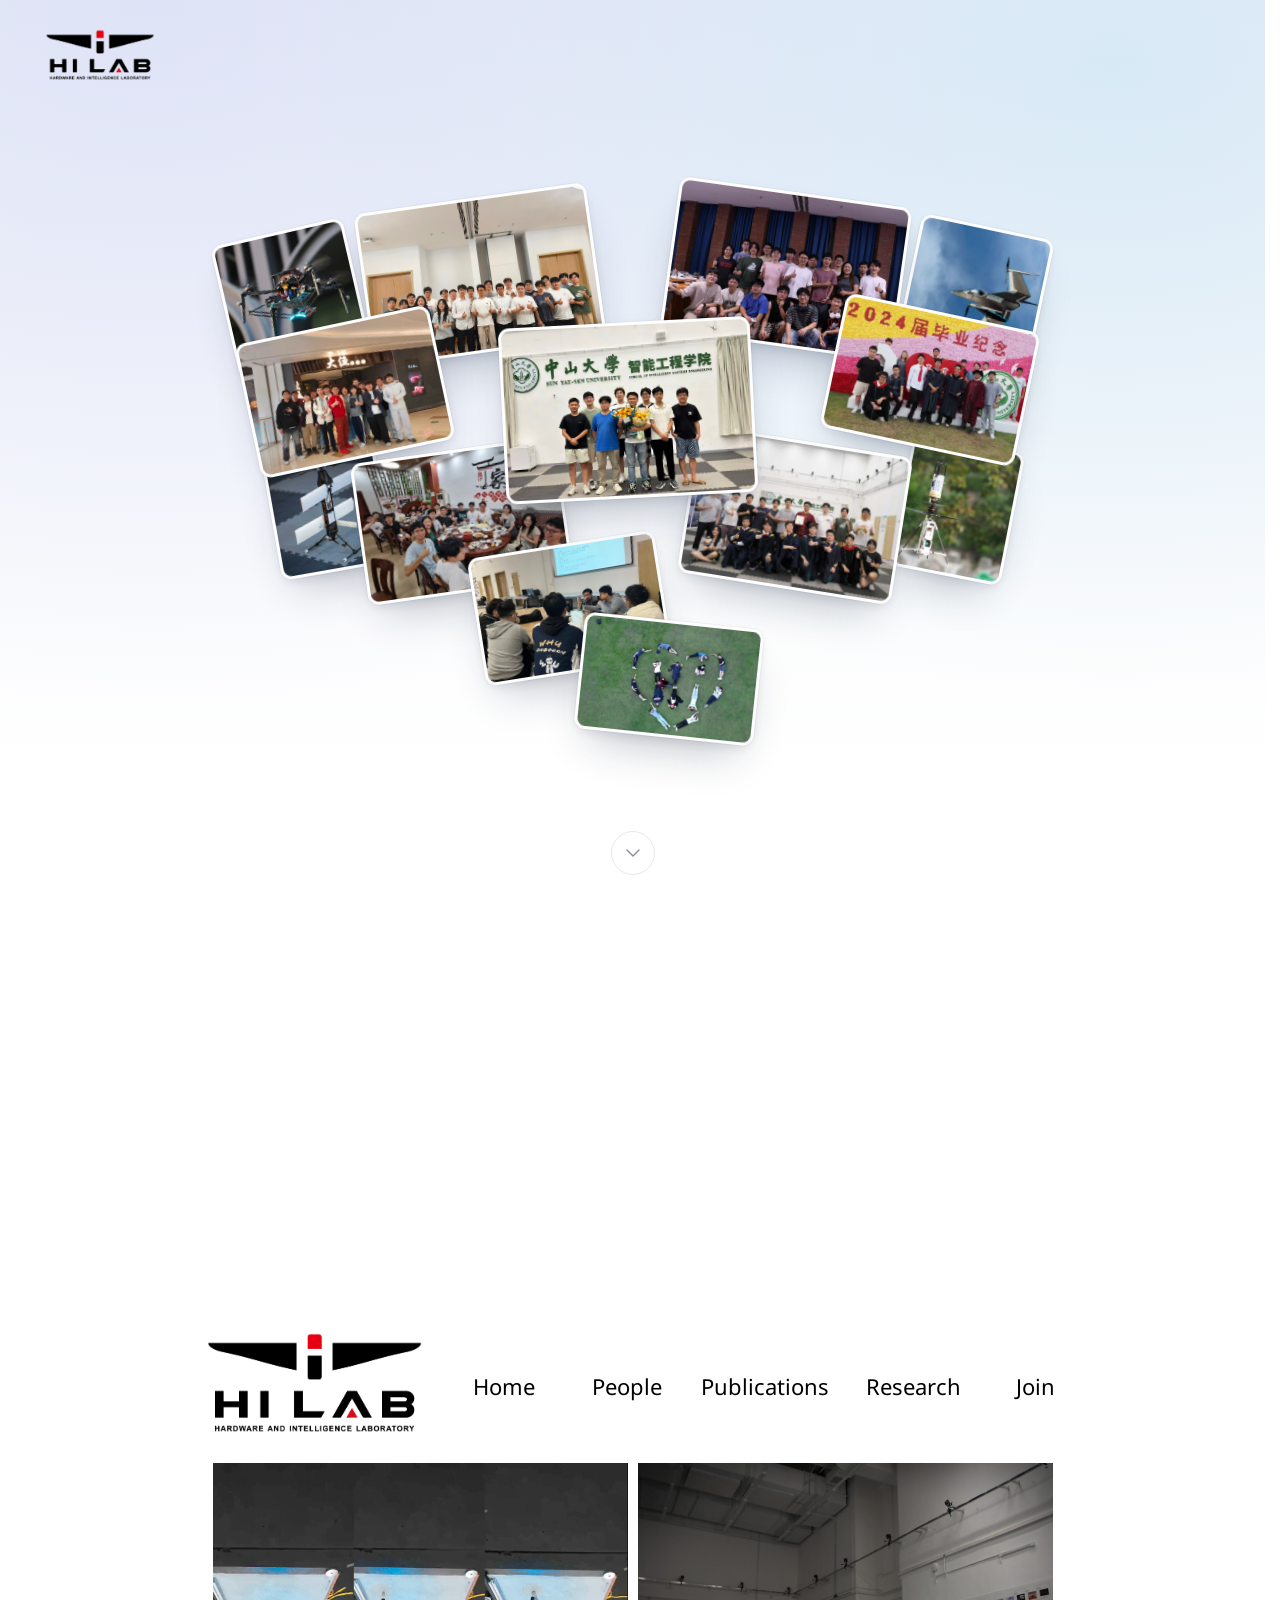
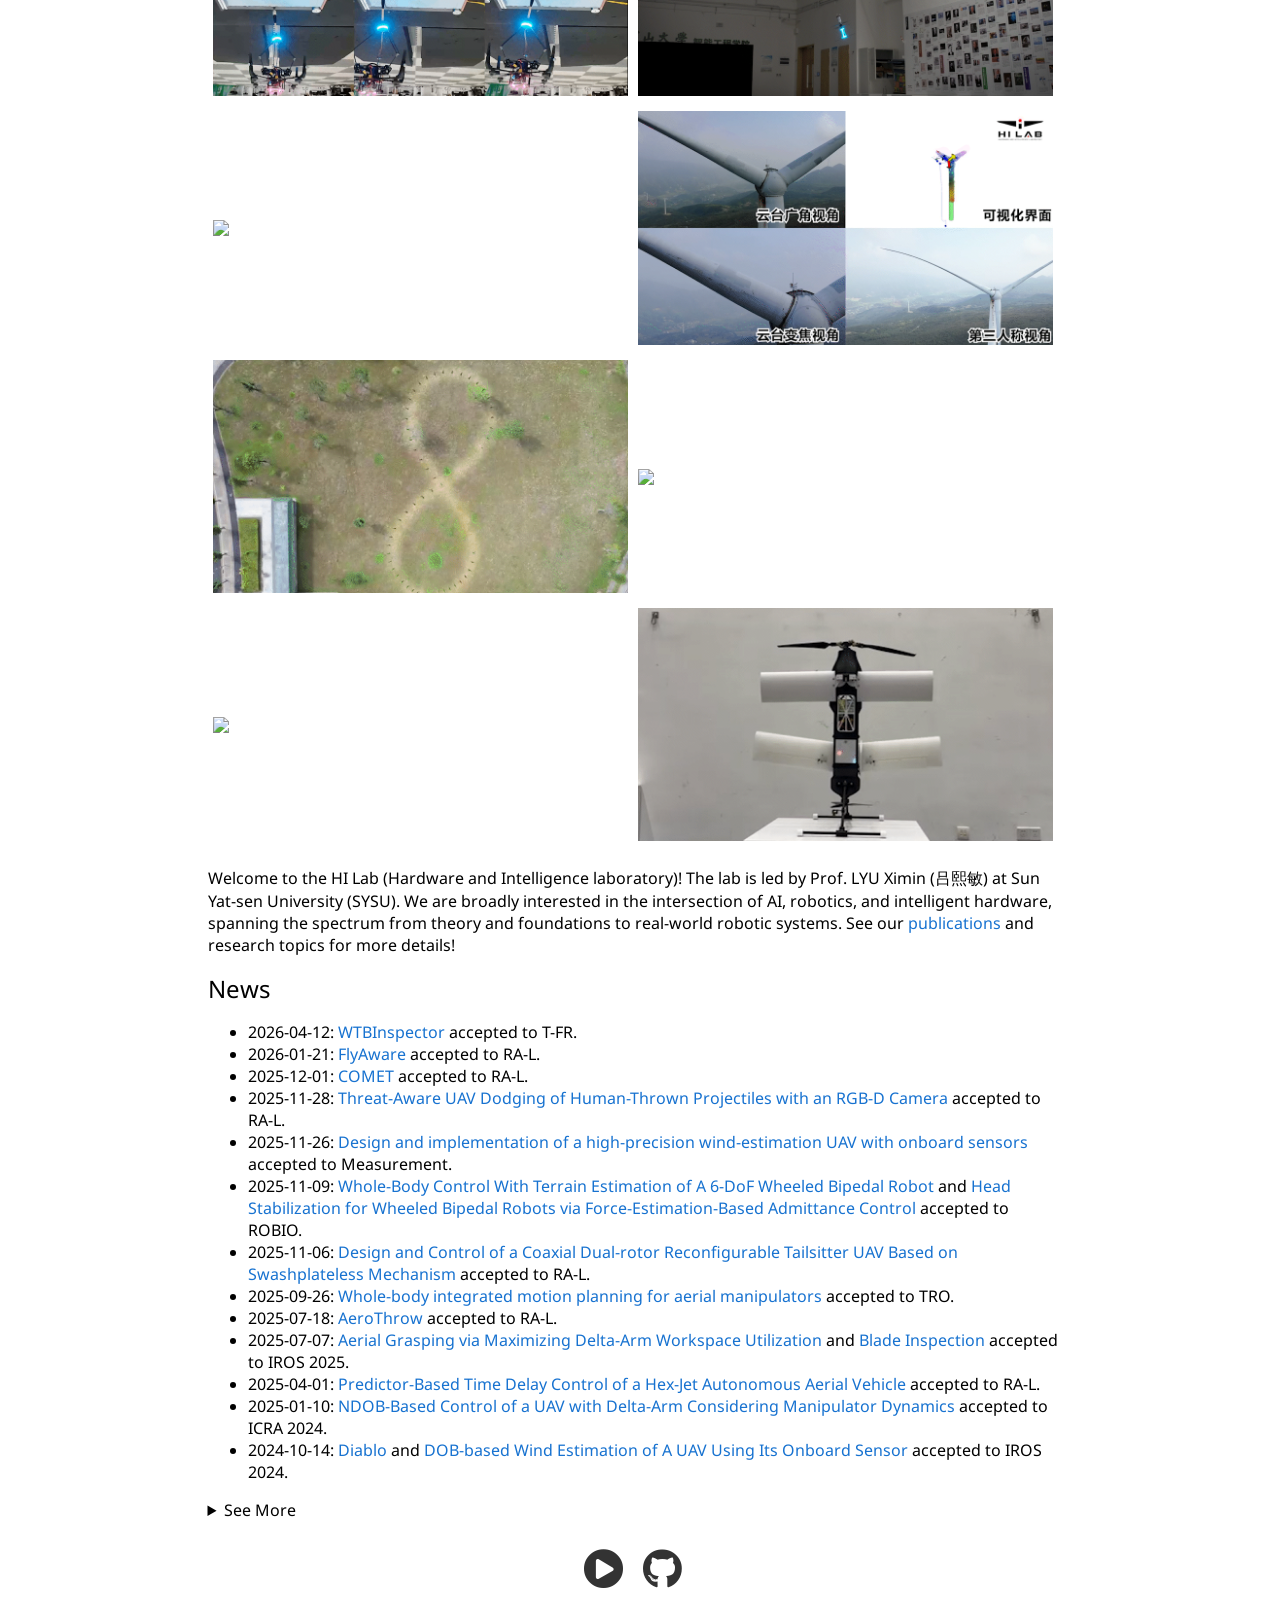
==== commit 4fc9f524: "Remove quote from home cover" ====
--- a/index.html
+++ b/index.html
@@ -97,9 +97,6 @@
                             </div>
                         </div>
                     </div>
-                </div>
-                <div class="teachers-cover__message">
-                    <h1 class="teachers-cover__quote">桃李不言，下自成蹊。</h1>
                 </div>
             </div>
 
--- a/home-cover.css
+++ b/home-cover.css
@@ -135,23 +135,6 @@
   object-position: var(--position, center);
 }
 
-.teachers-cover__message {
-  opacity: var(--copy-opacity);
-  transform: translate3d(0, calc(var(--cover-progress) * -32px), 0);
-}
-
-.teachers-cover__quote {
-  margin: 0;
-  color: #626775;
-  font-family: "Songti SC", "STSong", "Noto Serif CJK SC", "Source Han Serif SC", SimSun, serif;
-  font-size: clamp(17px, 1.5vw, 20px);
-  font-weight: 400;
-  line-height: 1.8;
-  letter-spacing: .22em;
-  text-indent: .22em;
-  animation: teachers-copy-arrive 1.5s cubic-bezier(.16, 1, .3, 1) .65s both;
-}
-
 .teachers-cover__scroll {
   position: absolute;
   bottom: 25px;
@@ -198,11 +181,6 @@
   to { opacity: 1; transform: translate3d(0, 0, 0) scale(1) rotate(0deg); }
 }
 
-@keyframes teachers-copy-arrive {
-  from { opacity: 0; transform: translateY(12px); }
-  to { opacity: 1; transform: translateY(0); }
-}
-
 /* Fit the existing Home tables to phones without changing the other pages. */
 @media (max-width: 920px) {
   .home-content > table {
@@ -265,8 +243,6 @@
 @media (prefers-reduced-motion: reduce) {
   .teachers-cover.is-enhanced { height: 100svh; }
   .teachers-cover__stage { position: relative; }
-  .teachers-cover__frame,
-  .teachers-cover__quote { animation: none; }
-  .teachers-cover__heart,
-  .teachers-cover__message { transform: none; opacity: 1; }
-}
+  .teachers-cover__frame { animation: none; }
+  .teachers-cover__heart { transform: none; opacity: 1; }
+}
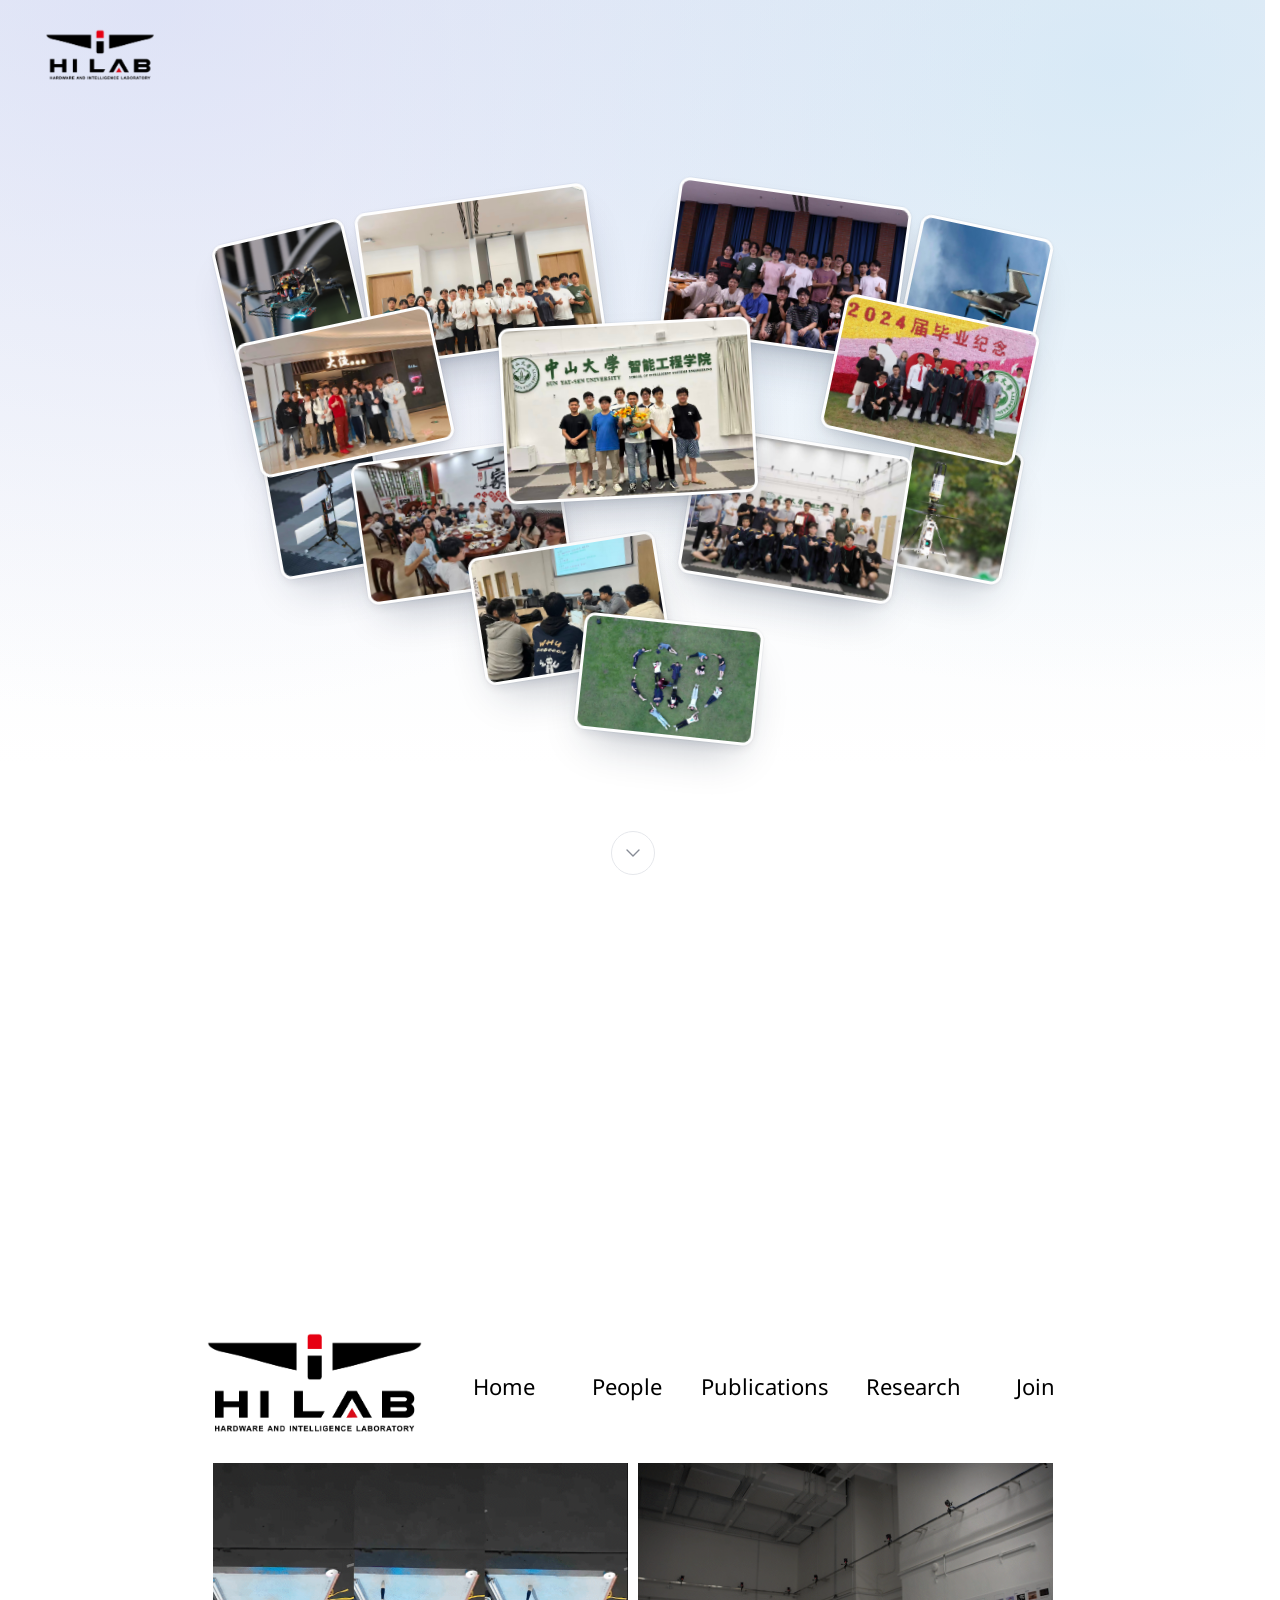
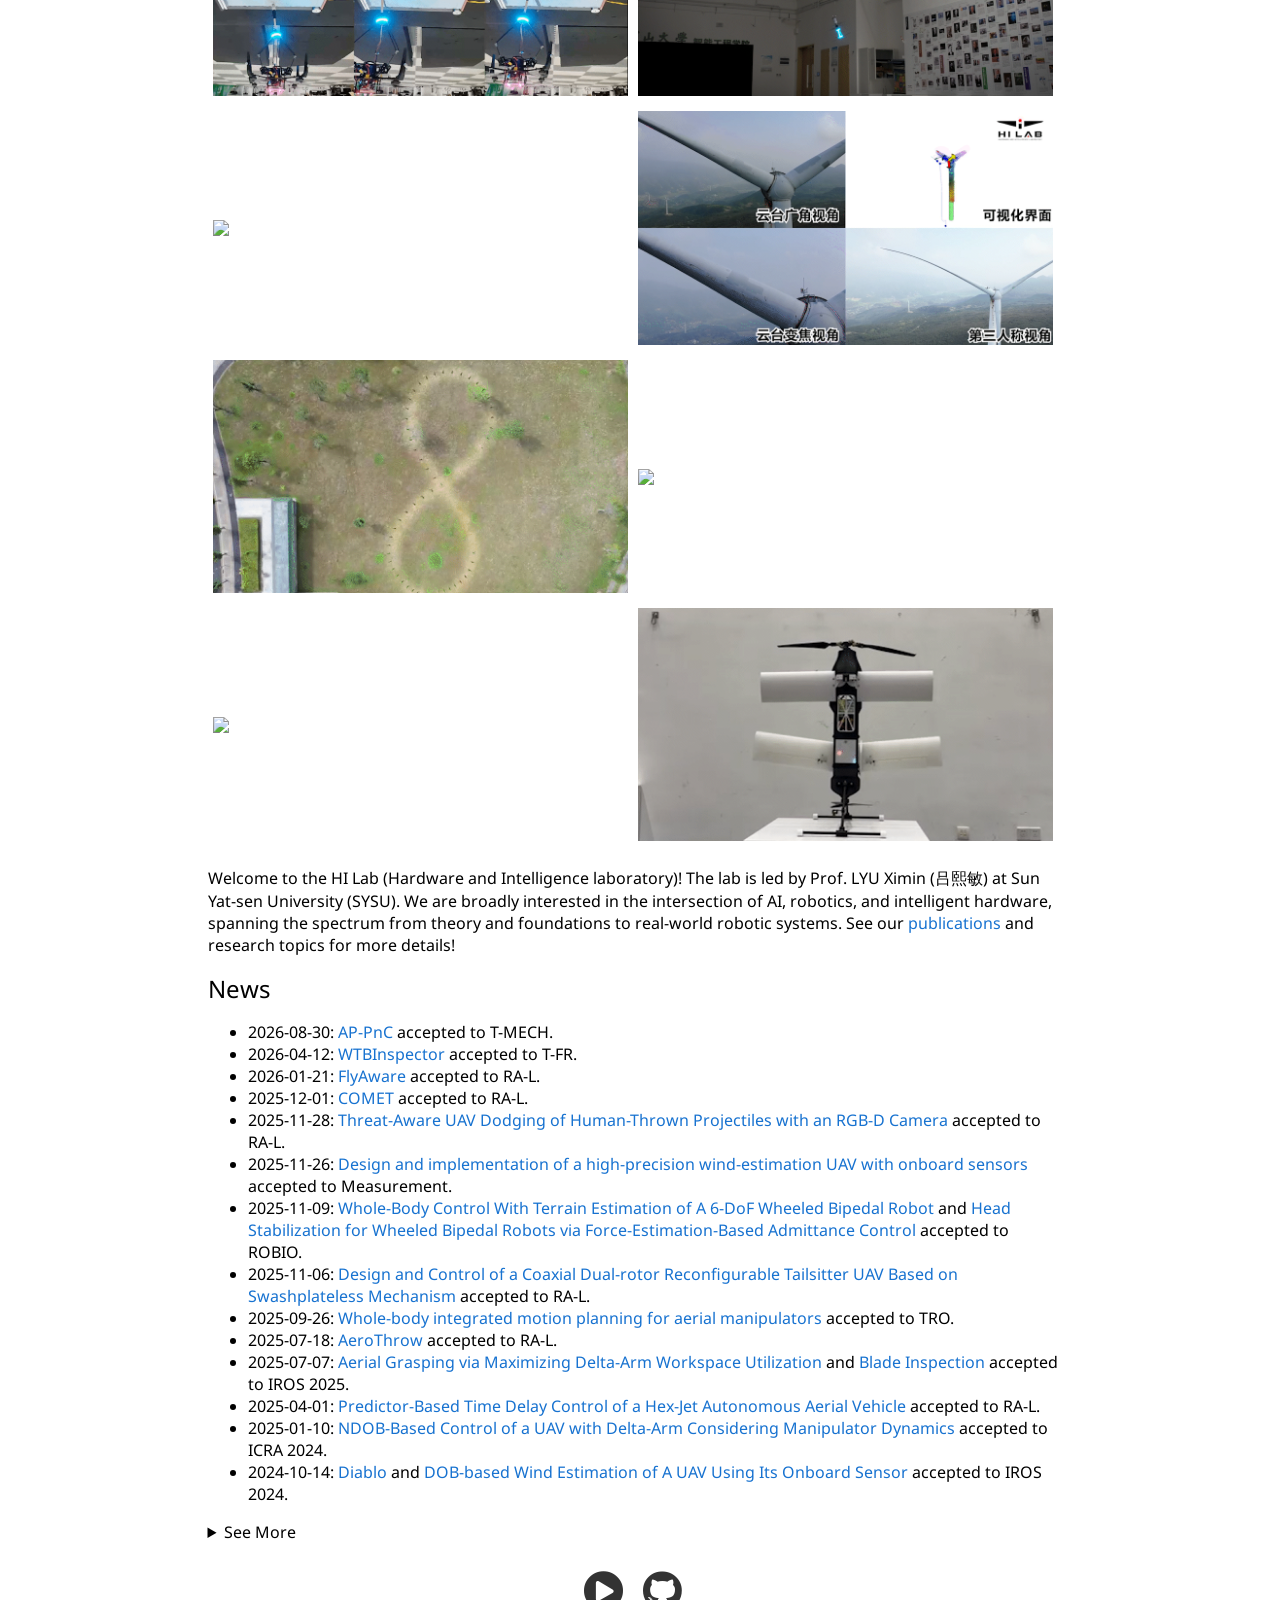
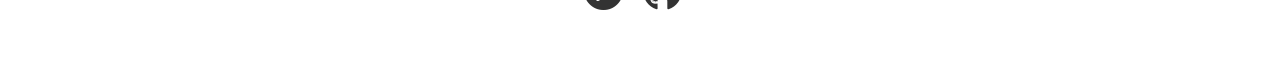
==== commit cfce8986: "add publication: AP-PnC accepted by T-MECH" ====
--- a/index.html
+++ b/index.html
@@ -200,6 +200,7 @@
     <tr>
         <td width="100%" valign="middle">
             <ul>
+            <li>2026-08-30: <a href="https://ieeexplore.ieee.org/abstract/document/11719954" target="_blank">AP-PnC</a> accepted to T-MECH.</li>
             <li>2026-04-12: <a href="https://ieeexplore.ieee.org/document/11489321" target="_blank">WTBInspector</a>  accepted to T-FR.</li>   
             <li>2026-01-21: <a href="https://arxiv.org/abs/2601.22686" target="_blank">FlyAware</a>  accepted to RA-L.</li>   
             <li>2025-12-01: <a href="https://arxiv.org/abs/2512.01246" target="_blank">COMET</a>  accepted to RA-L.</li>   
